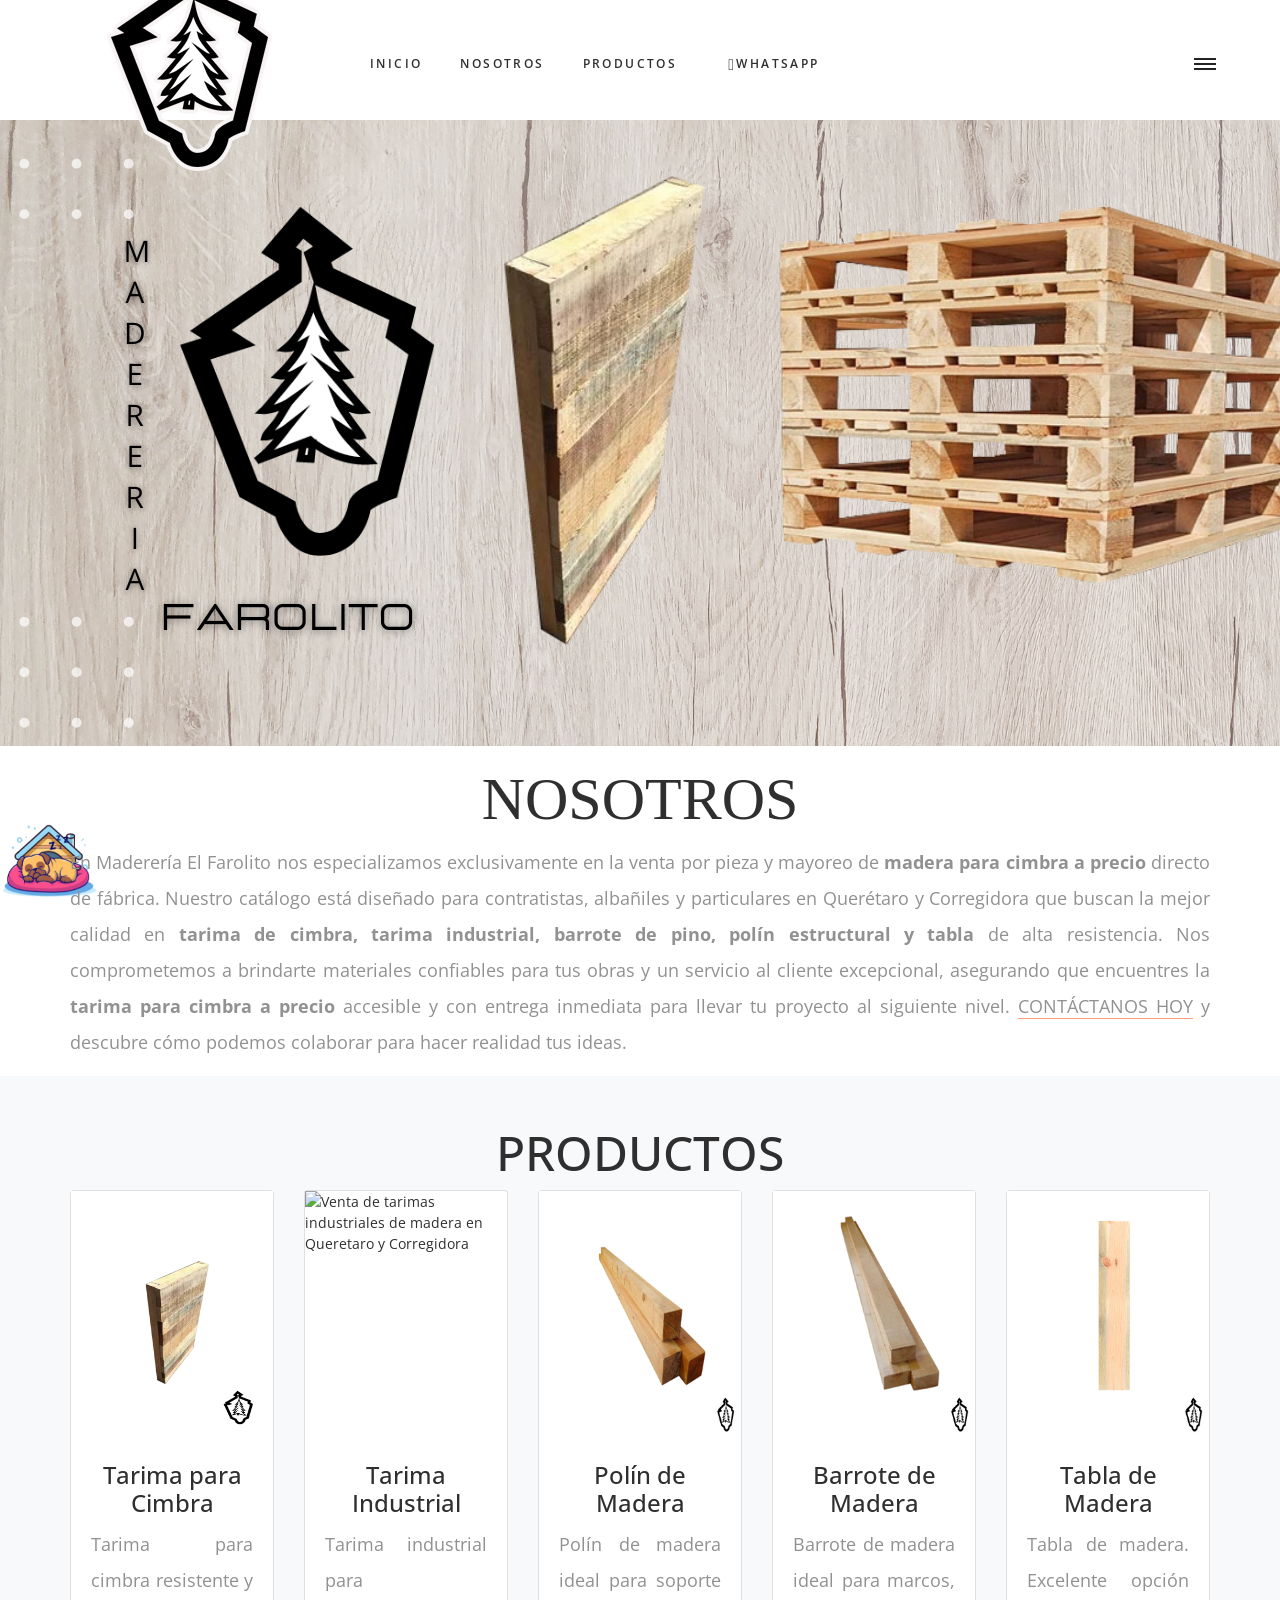
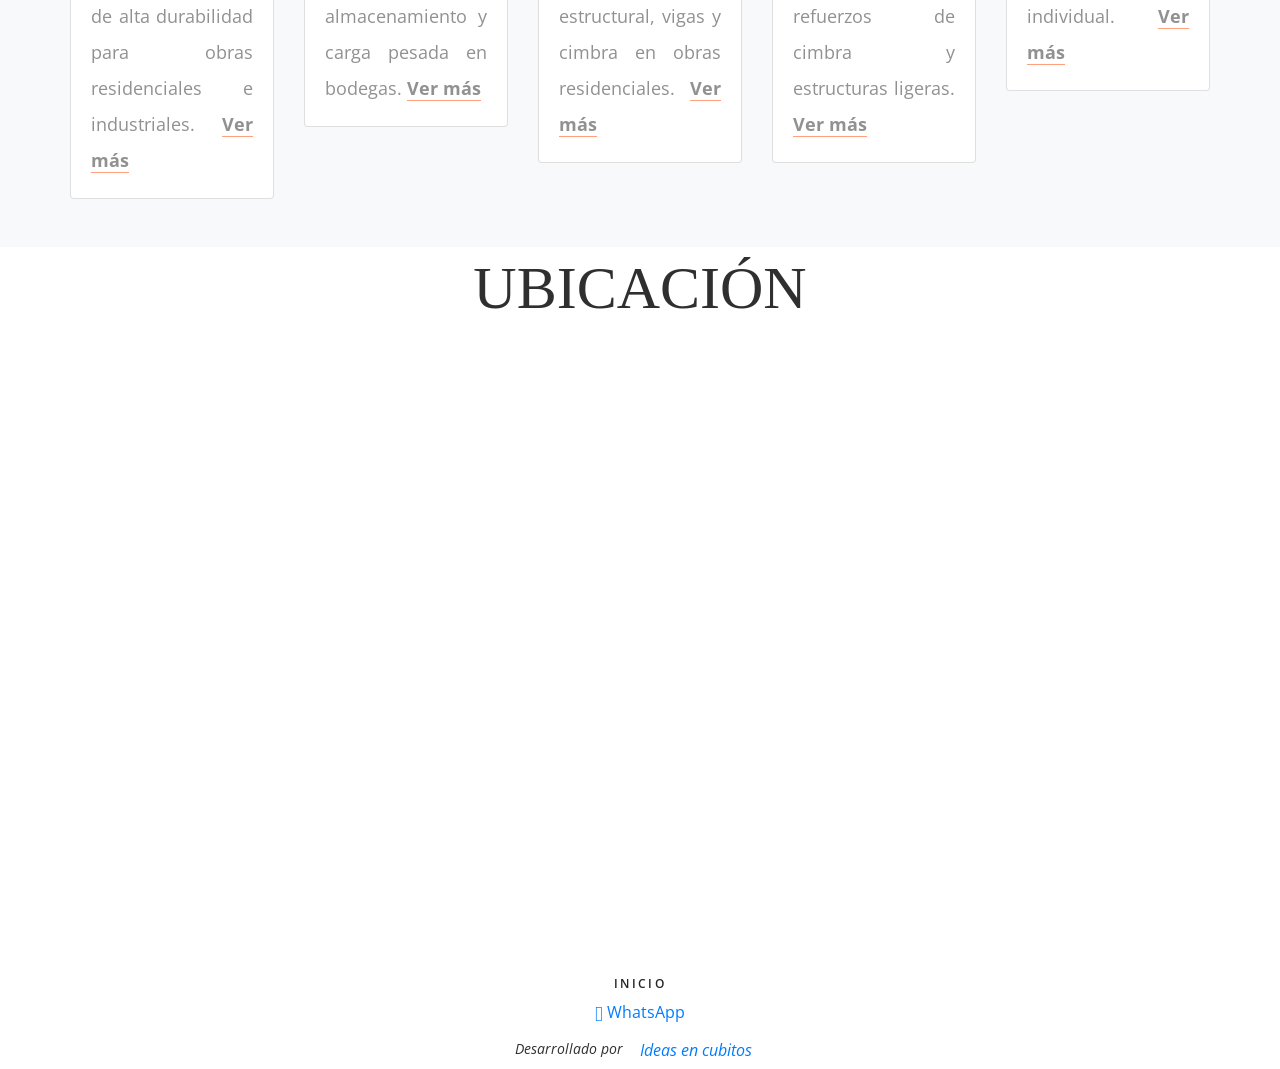
==== index.html @ 9ab39d6e "Update index.html" ====
<!DOCTYPE html>
<html lang="es">
<head>
<title>Precio de Tarima de Madera para Cimbra en Corregidora - Maderería El Farolito</title>
<meta charset="utf-8">
<meta http-equiv="X-UA-Compatible" content="IE=edge">
<meta name="description" content="Wish shop project">
<meta name="viewport" content="width=device-width, initial-scale=1">
<link rel="stylesheet" type="text/css" href="css/bootstrap.min.css">
<link href="css/font-awesome.min.css" rel="stylesheet" type="text/css">
<link rel="stylesheet" type="text/css" href="css/owl.carousel.css">
<link rel="stylesheet" type="text/css" href="css/owl.theme.default.css">
<link rel="stylesheet" type="text/css" href="css/animate.css">
<link href="plugins/colorbox/colorbox.css" rel="stylesheet" type="text/css">
<link rel="stylesheet" type="text/css" href="css/main_styles.css">
<link rel="stylesheet" type="text/css" href="css/responsive.css">

<link rel="icon" type="image/png" href="imagenes/logo-250x250.png">

    <!-- Meta Descripción: El gancho comercial que aparecerá en los resultados de Google -->
    <meta name="description" content="Encuentra madera para cimbra al mejor precio en Querétaro y Corregidora. Venta por pieza de tarima de cimbra, tarima industrial, polín, barrote y tabla de pino con entrega inmediata. ¡Contáctanos!">
    
    <!-- Meta Keywords: Aunque los buscadores modernos no las leen tanto, sirven para dejar constancia de tus 3 palabras de oro y variaciones -->
    <meta name="keywords" content="madera para cimbra precio, precio de tarima de madera para cimbra, tarima para cimbra precio, venta de madera por pieza corregidora, polin de madera precio, barrote de pino, tabla para cimbra, madereria en corregidora">
    
    <!-- Meta Robots: Le da permiso total a Google e IA para indexar tu web estática en GitHub -->
    <meta name="robots" content="index, follow">


<style type="text/css">
  .card-bodyy{
    flex: 1 1 auto;
    padding: 2.25rem;
  }
        .avion {
            position: fixed;
            left: 0; /* Inicia en el lado izquierdo */
            bottom: 0; /* Inicia desde la parte inferior */
            animation-duration: 24s; /* Duración de la animación */
            animation-name: vuela;
            animation-iteration-count: infinite; /* Se repite infinitamente */
            width: 100px;
        }

        /* El segundo avión tiene un retraso */
        .avion2 {
            position: fixed;
            left: 0;
            bottom: 0;
            animation-duration: 24s;
            animation-name: vuela;
            animation-iteration-count: infinite;
            animation-delay: 12s; /* Retraso de 12 segundos */
            width: 100px;
        }

        @keyframes vuela {
            from {
                left: 0; /* Empieza desde la izquierda */
                bottom: 0; /* Empieza desde abajo */
            }
            to {
                left: 100%; /* Se mueve hacia la derecha */
                bottom: 100%; /* Se mueve hacia arriba */
            }
        }
</style>
    
</head>
<body>

  

<div class="super_container">
  
  <!-- Header -->

  <!-- Header -->

	<header class="header">
		<div class="header_inner d-flex flex-row align-items-center justify-content-start">
			<div class="logo"><a href="/"><img src="imagenes/logo-250x250.png"></a></div>
			<nav class="main_nav">
				<ul>
					<li><a href="index.php">Inicio</a></li>
					<li><a href="#nosotros">Nosotros</a></li>
					<li><a href="#servicios">Productos</a></li>
					<!--<li><a class="btn rd-5 btn-white" href="https://wa.me/524424916325" target="_blank"><span class="fa fa-whatsapp fa-lg"></span>44 24 916 325</a></li>-->
					<li><a class="btn rd-5 btn-white" href="https://wa.me/524424916325?text=Hola%2C%20me%20interesa%20m%C3%A1s%20informaci%C3%B3n%20sobre%20sus%20productos%20de%20madera." target="_blank"><span class="fa fa-whatsapp fa-lg"></span>WhatsApp</a></li>
					<div class="nav-btn">
								
							</div>
				</ul>
			</nav>
			

			<div class="burger_container d-flex flex-column align-items-center justify-content-around menu_mm"><div></div><div></div><div></div></div>
		</div>
	</header>

	<!-- Menu mobil-->

	<div class="menu d-flex flex-column align-items-end justify-content-start text-right menu_mm trans_400">
		<div class="menu_close_container"><div class="menu_close"><div></div><div></div></div></div>
		<div class="logo menu_mm"><img src="imagenes/logo-250x250.png"><a href="#"></a></div>
		
		<nav class="menu_nav">
			<ul class="menu_mm">
				<li class="menu_mm"><a href="index.php">Inicio</a></li>
				<li><a href="#nosotros">Nosotros</a></li>
					<li><a href="#servicios">Productos</a></li>
				<!--<li><a class="btn rd-5 btn-white" href="https://wa.me/524424916325" target="_blank"><span class="fa fa-whatsapp fa-lg"></span>44 24 916 325</a></li>-->
					<li><a class="btn rd-5 btn-white" href="https://wa.me/524424916325?text=Hola%2C%20me%20interesa%20m%C3%A1s%20informaci%C3%B3n%20sobre%20sus%20productos%20de%20madera." target="_blank"><span class="fa fa-whatsapp fa-lg"></span>WhatsApp</a></li>
				</ul>
				
			</ul>
		</nav>
	</div>
  <br>
<br>
<br>

<br>
<!-- Home -->
  <div class="home">
    
    <!-- Home Slider -->
        <div  class="row user-profile mt-1 ml-0 mr-0">
            <img class="responsive-img"  alt="Triplay, barrotes y tablas de madera" src="imagenes/banner1.png"  >
        </div>
    
  </div>

    <div class="avion">
        <img src="imagenes/casa-dibujo.png" style="width:100px;">
    </div>
    <div class="avion2">
        <img src="imagenes/cama-dibujo.png" style="width:100px;">
    </div>

<!---Nosotros--->
<section id="nosotros">
  <div class="container">

            <div class="row">

        <div class="col">

        <div class="section_title_container text-center">

            <!-- Título optimizado con la palabra clave Rey de nuestro análisis -->
            <div class="section_title">Nosotros</div>
           
            <!-- Párrafo enfocado únicamente en tus productos clave e intenciones de compra del análisis -->
            <p align="justify">
                En Maderería El Farolito nos especializamos exclusivamente en la venta por pieza y mayoreo de <strong>madera para cimbra a precio</strong> directo de fábrica. Nuestro catálogo está diseñado para contratistas, albañiles y particulares en Querétaro y Corregidora que buscan la mejor calidad en <strong>tarima de cimbra, tarima industrial, barrote de pino, polín estructural y tabla</strong> de alta resistencia. Nos comprometemos a brindarte materiales confiables para tus obras y un servicio al cliente excepcional, asegurando que encuentres la <strong>tarima para cimbra a precio</strong> accesible y con entrega inmediata para llevar tu proyecto al siguiente nivel. 
                <a href="https://wa.me/524424916325?text=Hola%2C%20me%20interesa%20m%C3%A1s%20informaci%C3%B3n%20sobre%20sus%20productos%20de%20madera." target="_blank">CONTÁCTANOS HOY</a> y descubre cómo podemos colaborar para hacer realidad tus ideas.
            </p>

        </div>



        </div>

      </div>

  </div>
</section>
<!---Fin Nosotros--->

<!---Servicios--->
<section id="servicios">
 <div class="album py-5 bg-light">
    <div class="container">
          <h1 style="text-align:center;">PRODUCTOS</h1>
      <div class="row row-cols-1 row-cols-sm-2 row-cols-md-3 g-3">

        <div class="col">
        <div class="card shadow-sm">
          <!-- Optimizamos el alt con el producto clave y su ubicación -->
          <img src="imagenes/cimbra.png" alt="Tarima de madera para cimbra en Queretaro y Corregidora" style="width: 100%; height: 250px;">         
          <div class="card-body">
            <!-- Inyectamos la palabra clave de oportunidad en el título de la tarjeta -->
            <h3 style="text-align:center;">Tarima para Cimbra</h3>
            
            <!-- Agregamos un texto descriptivo corto que venda el beneficio individual -->
            <p class="card-text" align="justify">
              Tarima para cimbra resistente y de alta durabilidad para obras residenciales e industriales. 
              <b><a href="https://bordadosyconfecciones.com.mx/pamba/detalle-producto.php?id_producto=21">Ver más</a></b>
            </p>
          </div>
        </div>
      </div>


      <div class="col">
        <div class="card shadow-sm">
          <!-- Ajustamos el alt para que coincida con el producto específico e incluya Corregidora -->
          <img src="imagenes/industrial.png" alt="Venta de tarimas industriales de madera en Queretaro y Corregidora" style="width: 100%; height: 250px;"> 
          <div class="card-body">
            <!-- Título optimizado enfocado en la intención de búsqueda comercial -->
            <h3 style="text-align:center;">Tarima Industrial</h3>
            
            <!-- Texto descriptivo corto que destaca el beneficio individual y uso pesado -->
            <p class="card-text" align="justify">
              Tarima industrial para almacenamiento y carga pesada en bodegas. 
              <b><a href="https://bordadosyconfecciones.com.mx/pamba/detalle-producto.php?id_producto=25">Ver más</a></b>
            </p>
          </div>
        </div>
      </div>



    <div class="col">
      <div class="card shadow-sm">
        <!-- Optimizamos el alt con el producto y su uso en la zona local -->
        <img src="imagenes/polin.png" alt="Polin de madera para construccion en Queretaro y Corregidora" style="width: 100%; height: 250px;"> 
        <div class="card-body">
          <!-- Inyectamos la palabra clave con alta intencion de compra por pieza -->
          <h3 style="text-align:center;">Polín de Madera</h3>
          
          <!-- Agregamos texto descriptivo enfocado en venta individual y resistencia -->
          <p class="card-text" align="justify">
            Polín de madera ideal para soporte estructural, vigas y cimbra en obras residenciales.  
            <b><a href="http://ideasencubitos1.infinityfreeapp.com/pamba/detalle-producto.php?id_producto=5">Ver más</a></b>
          </p>
        </div>
      </div>
    </div>



    <div class="col">
      <div class="card shadow-sm">
        <!-- Mejoramos el alt incluyendo el tipo de madera, el uso y la ubicación clave -->
        <img src="imagenes/barrote.png" alt="Barrote de madera de pino para estructuras en Queretaro y Corregidora" style="width: 100%; height: 250px;"> 
        <div class="card-body">
          <!-- Cambiamos el título genérico por un término de búsqueda con alta intención de compra -->
          <h3 style="text-align:center;">Barrote de Madera</h3>
          
          <!-- Agregamos texto descriptivo con las medidas reales de tu catálogo para dar confianza -->
          <p class="card-text" align="justify">
            Barrote de madera ideal para marcos, refuerzos de cimbra y estructuras ligeras. 
            <b><a href="https://bordadosyconfecciones.com.mx/pamba/detalle-producto.php?id_producto=46">Ver más</a></b>
          </p>
        </div>
      </div>
    </div>



    <div class="col">
      <div class="card shadow-sm">
        <!-- Optimizamos el alt especificando el uso clave en construccion y carpinteria local -->
        <img src="imagenes/tabla.png" alt="Tabla de madera para cimbra y carpinteria en Queretaro y Corregidora" style="width: 100%; height: 250px;"> 
        <div class="card-body">
          <!-- Cambiamos el titulo simple por un encabezado descriptivo comercial -->
          <h3 style="text-align:center;">Tabla de Madera</h3>
          
          <!-- Agregamos texto descriptivo con las medidas reales y usos del catalogo de Pamba -->
          <p class="card-text" align="justify">
            Tabla de madera. Excelente opción individual.
            <b><a href="https://bordadosyconfecciones.com.mx/pamba/detalle-producto.php?id_producto=44">Ver más</a></b>
          </p>
        </div>
      </div>
    </div>



      </div>
    </div>
 </div> 


 <!--<div class="album py-5 bg-light">
    <div class="container">
         
      <div class="row row-cols-1 row-cols-sm-2 row-cols-md-6 g-6">

        <div class="col">
          <div class="card shadow-sm">
            <img src="imagenes/casita.png" alt="Casas para mascotas" style="width: 100%;height: 250px;">         
            <div class="card-bodyy">
              <h3 style="text-align:center;">Casas para mascotas</h3>
              <p class="card-text" align="justify">Casas para mascotas de diferentes dimensiones.</p>
             
            </div>
          </div>
        </div>

        <div class="col">
          <div class="card shadow-sm">
           <img src="imagenes/cama.jpg" alt="Camas para mascotas" style="width: 100%;height: 250px;"> 
            <div class="card-bodyy">
              <h3 style="text-align:center;">Camas para mascotas</h3>
              <p class="card-text" align="justify">Camas para mascotas de diferentes dimensiones.</p>
            
            </div>
          </div>
        </div>


      </div>
    </div>
 </div>-->
 </section>  
<!---Fin Servicios--->


  <!-- Promo -->



<section id="ubicacion">
  <center>
  <div class="row">
        <div class="col">
          <div class="section_title_container text-center">
            
            <div class="section_title">Ubicación</div>
          </div>
        </div>
      </div>
<iframe src="https://www.google.com/maps/embed?pb=!1m18!1m12!1m3!1d997.4545800857873!2d0!3d0!2m3!1f0!2f0!3f0!3m2!1i1024!2i768!4f13.1!3m3!1m2!1s0x85d34f70b7e67b27%3A0x5b816fd96f6b7e8f!2sMadereria%20el%20farolito!5e0!3m2!1ses-419!2smx!4v1644609077097!5m2!1ses-419!2smx" width="1399" height="400"  style="border:0;" allowfullscreen="" loading="lazy"></iframe>

<br>

<iframe src="https://www.facebook.com/plugins/page.php?href=https%3A%2F%2Fweb.facebook.com%2Fprofile.php%3Fid%3D100078256125047&tabs=timeline&width=340&height=500&small_header=false&adapt_container_width=true&hide_cover=false&show_facepile=true&appId" width="340" height="135" style="border:none;overflow:hidden" scrolling="no" frameborder="0" allowfullscreen="true" allow="autoplay; clipboard-write; encrypted-media; picture-in-picture; web-share"></iframe>

  </center>


  
</section>

   <!-- Newsletter -->



	<!-- Footer -->

	<footer class="footer">
		<div class="container">
			<div class="row">
				<div class="col text-center">
					

					<nav class="footer_nav">
						<ul>		
							<li><a href="/autolavado">Inicio</a></li>
							
							
						</ul>
						<a class="btn rd-5 btn-white" href="https://wa.me/524424916325?text=Hola%2C%20me%20interesa%20m%C3%A1s%20informaci%C3%B3n%20sobre%20sus%20productos%20de%20madera." target="_blank"><span class="fa fa-whatsapp fa-lg"></span> WhatsApp</a>
					</nav>

					
					
					<div class=""><!-- Link back to Colorlib can't be removed. Template is licensed under CC BY 3.0. -->
                       <i>Desarrollado por <a class="btn rd-5 btn-white" href="/" target="_blank">Ideas en cubitos</a></i>
							<!-- Link back to Colorlib can't be removed. Template is licensed under CC BY 3.0. --></div>
				</div>
			</div>
		</div>
	</footer>


</div>

<!---Messenger--->
<!-- Messenger Plugin de chat Code -->
    <div id="fb-root"></div>

    <!-- Your Plugin de chat code -->
    <div id="fb-customer-chat" class="fb-customerchat">
    </div>

    <script>
      var chatbox = document.getElementById('fb-customer-chat');
      chatbox.setAttribute("page_id", "100337995922591");
      chatbox.setAttribute("attribution", "biz_inbox");
    </script>

    <!-- Your SDK code -->
    <script>
      window.fbAsyncInit = function() {
        FB.init({
          xfbml            : true,
          version          : 'v13.0'
        });
      };

      (function(d, s, id) {
        var js, fjs = d.getElementsByTagName(s)[0];
        if (d.getElementById(id)) return;
        js = d.createElement(s); js.id = id;
        js.src = 'https://connect.facebook.net/es_LA/sdk/xfbml.customerchat.js';
        fjs.parentNode.insertBefore(js, fjs);
      }(document, 'script', 'facebook-jssdk'));
    </script>
<!---Fin Messenger--->


  
<script src="../js/jquery-3.2.1.min.js"></script>
<script src="../styles/bootstrap4/popper.js"></script>
<script src="../styles/bootstrap4/bootstrap.min.js"></script>
<script src="../plugins/OwlCarousel2-2.2.1/owl.carousel.js"></script>
<script src="../plugins/easing/easing.js"></script>
<script src="../plugins/parallax-js-master/parallax.min.js"></script>
<script src="../plugins/colorbox/jquery.colorbox-min.js"></script>
<script src="../js/custom.js"></script>
<script src="js/slider.js"></script>

   
</body>
</html>
---- css/main_styles.css ----
@charset "utf-8";
/* CSS Document */

/******************************

[Table of Contents]

1. Fonts
2. Body and some general stuff
3. Header
	3.1 Header - Logo
	3.2 Header - Main Navigation
	3.3 Header - Search
	3.4 Header - Shopping
	3.5 Header - Burger
4. Home
	4.1 Home Slider
5. Menu
6. Promo
7. New Arrivals
8. Extra
9. Gallery
10. Testimonials
11. Newsletter
12. Footer


******************************/

/***********
1. Fonts
***********/

@import url('https://fonts.googleapis.com/css?family=Open+Sans:300,400,600,700,800');
@font-face
{
	font-family: 'Lucida';
	src: url('../fonts/lucida_bright_regular.ttf')  format('truetype');
}
@font-face
{
	font-family: 'Lucida';
	src: url('../fonts/lucida_bright_demi.ttf')  format('truetype');
	font-weight: 700;
}
@font-face
{
	font-family: 'Beyond';
	src: url('../fonts/beyond_the_mountains.otf')  format('opentype'),
		 url('../fonts/beyond_the_mountains.ttf')  format('truetype');
}

/*********************************
2. Body and some general stuff
*********************************/

*
{
	margin: 0;
	padding: 0;
	-webkit-font-smoothing: antialiased;
	-webkit-text-shadow: rgba(0,0,0,.01) 0 0 1px;
	text-shadow: rgba(0,0,0,.01) 0 0 1px;
}
body
{
	font-family: 'Open Sans', sans-serif;
	font-size: 14px;
	font-weight: 400;
	background: #FFFFFF;
	color: #2f2f2f;
}
div
{
	display: block;
	position: relative;
	-webkit-box-sizing: border-box;
    -moz-box-sizing: border-box;
    box-sizing: border-box;
}
ul
{
	list-style: none;
	margin-bottom: 0px;
}
p
{
	font-family: 'Open Sans', sans-serif;
	font-size: 18px;
	line-height: 2;
	font-weight: 400;
	color: #929191;
	-webkit-font-smoothing: antialiased;
	-webkit-text-shadow: rgba(0,0,0,.01) 0 0 1px;
	text-shadow: rgba(0,0,0,.01) 0 0 1px;
}
p a
{
	display: inline;
	position: relative;
	color: inherit;
	border-bottom: solid 1px #ffa07f;
	-webkit-transition: all 200ms ease;
	-moz-transition: all 200ms ease;
	-ms-transition: all 200ms ease;
	-o-transition: all 200ms ease;
	transition: all 200ms ease;
}
a, a:hover, a:visited, a:active, a:link
{
	text-decoration: none;
	-webkit-font-smoothing: antialiased;
	-webkit-text-shadow: rgba(0,0,0,.01) 0 0 1px;
	text-shadow: rgba(0,0,0,.01) 0 0 1px;
}
p a:active
{
	position: relative;
	color: #FF6347;
}
p a:hover
{
	color: #FFFFFF;
	background: #ffa07f;
}
p a:hover::after
{
	opacity: 0.2;
}
::selection
{
	
}
p::selection
{
	
}
h1{font-size: 48px;}
h2{font-size: 36px;}
h3{font-size: 24px;}
h4{font-size: 18px;}
h5{font-size: 14px;}
h1, h2, h3, h4, h5, h6
{
	font-family: 'Open Sans', sans-serif;
	-webkit-font-smoothing: antialiased;
	-webkit-text-shadow: rgba(0,0,0,.01) 0 0 1px;
	text-shadow: rgba(0,0,0,.01) 0 0 1px;
}
h1::selection, 
h2::selection, 
h3::selection, 
h4::selection, 
h5::selection, 
h6::selection
{
	
}
.form-control
{
	color: #db5246;
}
section
{
	display: block;
	position: relative;
	box-sizing: border-box;
}
.clear
{
	clear: both;
}
.clearfix::before, .clearfix::after
{
	content: "";
	display: table;
}
.clearfix::after
{
	clear: both;
}
.clearfix
{
	zoom: 1;
}
.float_left
{
	float: left;
}
.float_right
{
	float: right;
}
.trans_200
{
	-webkit-transition: all 200ms ease;
	-moz-transition: all 200ms ease;
	-ms-transition: all 200ms ease;
	-o-transition: all 200ms ease;
	transition: all 200ms ease;
}
.trans_300
{
	-webkit-transition: all 300ms ease;
	-moz-transition: all 300ms ease;
	-ms-transition: all 300ms ease;
	-o-transition: all 300ms ease;
	transition: all 300ms ease;
}
.trans_400
{
	-webkit-transition: all 400ms ease;
	-moz-transition: all 400ms ease;
	-ms-transition: all 400ms ease;
	-o-transition: all 400ms ease;
	transition: all 400ms ease;
}
.trans_500
{
	-webkit-transition: all 500ms ease;
	-moz-transition: all 500ms ease;
	-ms-transition: all 500ms ease;
	-o-transition: all 500ms ease;
	transition: all 500ms ease;
}
.fill_height
{
	height: 100%;
}
.super_container
{
	width: 100%;
	overflow: hidden;
}
.prlx_parent
{
	overflow: hidden;
}
.prlx
{
	height: 130% !important;
}
.nopadding
{
	padding: 0px !important;
}
.section_title_container
{

}
.section_subtitle
{
	font-size: 14px;
	font-weight: 600;
	color: #937c6f;
	text-transform: uppercase;
	letter-spacing: 0.2em;
}
.section_title
{
	font-family: 'Lucida', serif;
	font-size: 60px;
	text-transform: uppercase;
	color: #2f2f2f;
	margin-top: -4px;
}
.button
{
	width: 142px;
	height: 46px;
	background: #937c6f;
	text-align: center;
	-webkit-transition: all 200ms ease;
	-moz-transition: all 200ms ease;
	-ms-transition: all 200ms ease;
	-o-transition: all 200ms ease;
	transition: all 200ms ease;
}
.button a
{
	display: block;
	font-size: 12px;
	text-transform: uppercase;
	color: #FFFFFF;
	letter-spacing: 0.2em;
	line-height: 46px;
	-webkit-transition: all 200ms ease;
	-moz-transition: all 200ms ease;
	-ms-transition: all 200ms ease;
	-o-transition: all 200ms ease;
	transition: all 200ms ease;
}
.button:hover
{
	background: #e0e3e4;
}
.button:hover a
{
	color: #232323;
}

/*********************************
3. Header
*********************************/

.header
{
	position: fixed;
	top: 0;
	left: 0;
	width: 100%;
	height: 120px;
	background: #FFFFFF;
	z-index: 100;
	padding-left: 60px;
	padding-right: 64px;
	-webkit-transition: all 200ms ease;
	-moz-transition: all 200ms ease;
	-ms-transition: all 200ms ease;
	-o-transition: all 200ms ease;
	transition: all 200ms ease;
}
.header.scrolled
{
	height: 80px;
}
.header_inner
{
	width: 100%;
	height: 100%;
}

/*********************************
3.1 Header - Logo
*********************************/

.logo a
{
	font-family: 'Lucida', serif;
	font-size: 30px;
	color: #2f2f2f;
}

/*********************************
3.2 Header - Main Navigation
*********************************/

.main_nav
{
	padding-left: 252px;
	-webkit-transform: translateY(4px);
	-moz-transform: translateY(4px);
	-ms-transform: translateY(4px);
	-o-transform: translateY(4px);
	transform: translateY(4px);
}
.main_nav ul li
{
	display: inline-block;
	margin-right: 50px;
}
.main_nav ul li:last-child
{
	margin-right: 0;
}
.main_nav ul li a
{
	font-size: 12px;
	text-transform: uppercase;
	color: #2f2f2f;
	font-weight: 600;
	letter-spacing: 0.2em;
	-webkit-transition: all 200ms ease;
	-moz-transition: all 200ms ease;
	-ms-transition: all 200ms ease;
	-o-transition: all 200ms ease;
	transition: all 200ms ease;
}
.main_nav ul li a:hover
{
	color: #937c6f;
}

/*********************************
3.3 Header - Search
*********************************/

.search
{
	display: inline-block;
	width: 400px;
	-webkit-transform: translateY(2px);
	-moz-transform: translateY(2px);
	-ms-transform: translateY(2px);
	-o-transform: translateY(2px);
	transform: translateY(2px);
}
.search_input
{
	width: 100%;
	height: 43px;
	background: #f9f5f5;
	border: none;
	outline: none;
	padding-left: 20px;
}
.search_button
{
	position: absolute;
	top: 45%;
	-webkit-transform: translateY(-50%);
	-moz-transform: translateY(-50%);
	-ms-transform: translateY(-50%);
	-o-transform: translateY(-50%);
	transform: translateY(-50%);
	right: 10px;
	width: 19px;
	height: 19px;
	background: transparent;
	border: none;
	outline: none;
}
.search_button:focus
{
	outline: none !important;
}
.search_button img
{
	max-width: 100%;
}

/*********************************
3.4 Header - Shopping
*********************************/

.shopping
{
	display: inline-block;
	margin-left: 111px;
	padding-right: 161px;
	-webkit-transform: translateY(-2px);
	-moz-transform: translateY(-2px);
	-ms-transform: translateY(-2px);
	-o-transform: translateY(-2px);
	transform: translateY(-2px);
}
.shopping a
{
	display: inline-block;
	margin-right: 10px;
}
.shopping a:last-child
{
	margin-right: 0;
}
.cart_num_container,
.star_num_container
{
	position: absolute;
	top: 13px;
	left: -5px;
	width: 15px;
	height: 15px;
	background: #937c6f;
	border-radius: 50%;
}
.cart_num_inner,
.star_num_inner
{
	width: 100%;
	height: 100%;
}
.cart_num,
.star_num
{
	position: absolute;
	top: 50%;
	left: 50%;
	-webkit-transform: translate(-50%, -50%);
	-moz-transform: translate(-50%, -50%);
	-ms-transform: translate(-50%, -50%);
	-o-transform: translate(-50%, -50%);
	transform: translate(-50%, -50%);
	font-size: 9px;
	font-weight: 600;
	color: #FFFFFF;
}
.star img
{
	width: 20px;
	height: 20px;
}
.avatar img
{
	width: 20px;
	height: 20px;
}

/*********************************
3.5 Header - Burger
*********************************/

.burger_container
{
	position: absolute;
	top: calc(50% + 4px);
	-webkit-transform: translateY(-50%);
	-moz-transform: translateY(-50%);
	-ms-transform: translateY(-50%);
	-o-transform: translateY(-50%);
	transform: translateY(-50%);
	right: 0;
	width: 22px;
	height: 16px;
	cursor: pointer;
}
.burger_container div
{
	width: 100%;
	height: 2px;
	background: #232323;
	-webkit-transition: all 200ms ease;
	-moz-transition: all 200ms ease;
	-ms-transition: all 200ms ease;
	-o-transition: all 200ms ease;
	transition: all 200ms ease;
	pointer-events: none;
}
.burger_container:hover div
{
	background: #937c6f;
}

/*********************************
4. Home
*********************************/

.home
{
	width: 100%;
	height: 670px;
	background: #FFFFFF;
}

/*********************************
4.1 Home Slider
*********************************/

.home_slider_container
{
	width: 100%;
	height: 100%;
}
.home_slider_background
{
	position: absolute;
	top: 0;
	left: 0;
	width: 100%;
	height: 100%;
	background-repeat: no-repeat;
	background-size: cover;
	background-position: center center;
}
.home_slider_content
{
	position: absolute;
	top: 56.3%;
	left: 50%;
	-webkit-transform: translateX(-50%);
	-moz-transform: translateX(-50%);
	-ms-transform: translateX(-50%);
	-o-transform: translateX(-50%);
	transform: translateX(-50%);
	z-index: 10;
}
.home_slider_content_inner
{
	background: #937c6f;
}
.home_slider_title
{
	font-family: 'Lucida', serif;
	font-size: 72px;
	color: #FFFFFF;
	height: 99px;
	line-height: 99px;
	padding-left: 31px;
	padding-right: 19px;
	white-space: nowrap;
}
.home_slider_subtitle
{
	position: absolute;
	left: 50%;
	-webkit-transform: translateX(-50%);
	-moz-transform: translateX(-50%);
	-ms-transform: translateX(-50%);
	-o-transform: translateX(-50%);
	transform: translateX(-50%);
	top: -37px;
	height: 37px;
	background: #2f2f2f;
	color: #FFFFFF;
	padding-left: 34px;
	padding-right: 34px;
	line-height: 37px;
	font-family: 'Lucida', serif;
	font-size: 18px;
	white-space: nowrap;
}
.home_slider_next
{
	position: absolute;
	top: 54%;
	right: 60px;
	width: 45px;
	height: 45px;
	background: #937c6f;
	z-index: 10;
	border-radius: 50%;
	cursor: pointer;
	-webkit-transition: all 200ms ease;
	-moz-transition: all 200ms ease;
	-ms-transition: all 200ms ease;
	-o-transition: all 200ms ease;
	transition: all 200ms ease;
}
.home_slider_next:hover
{
	background: #2f2f2f;
}
.home_slider_dots_container
{
	position: absolute;
	bottom: 0;
	left: 0;
	width: 100%;
	z-index: 10;
}
.home_slider_dots
{
	display: inline-block;
	position: absolute;
	top: -54px;
	left: 0;
}
.home_slider_dots ul
{
	display: inline-block;
}
.home_slider_dots ul li
{
	display: inline-block;
	position: relative;
	font-family: 'Lucida', serif;
	font-size: 18px;
	color: #FFFFFF;
	margin-right: 7px;
	cursor: pointer;
}
.home_slider_dots ul li:last-child
{
	margin-right: 0;
}
.home_slider_custom_dot div
{
	display: inline-block;
	width: 0px;
	height: 1px;
	background: #FFFFFF;
	-webkit-transition: all 200ms ease;
	-moz-transition: all 200ms ease;
	-ms-transition: all 200ms ease;
	-o-transition: all 200ms ease;
	transition: all 200ms ease;
	margin-left: 4px;
	margin-right: -4px;
}
.home_slider_custom_dot.active div
{
	width: 100px;
}
.home_slider .owl-dots
{
	display: none !important;
}

/*********************************
5. Menu
*********************************/

.menu
{
	position: fixed;
	top: 0;
	right: -400px;
	width: 400px;
	height: 100vh;
	background: #FFFFFF;
	z-index: 101;
	padding-right: 60px;
	padding-top: 87px;
	padding-left: 50px;
}
.menu.active
{
	right: 0;
}
.menu_close_container
{
	position: absolute;
	top: 30px;
	right: 60px;
	width: 18px;
	height: 18px;
	transform-origin: center center;
	-webkit-transform: rotate(45deg);
	-moz-transform: rotate(45deg);
	-ms-transform: rotate(45deg);
	-o-transform: rotate(45deg);
	transform: rotate(45deg);
	cursor: pointer;
}
.menu_close
{
	width: 100%;
	height: 100%;
	transform-style: preserve-3D;
}
.menu_close div
{
	width: 100%;
	height: 2px;
	background: #232323;
	top: 8px;
	-webkit-transition: all 200ms ease;
	-moz-transition: all 200ms ease;
	-ms-transition: all 200ms ease;
	-o-transition: all 200ms ease;
	transition: all 200ms ease;
}
.menu_close div:last-of-type
{
	-webkit-transform: rotate(90deg) translateX(-2px);
	-moz-transform: rotate(90deg) translateX(-2px);
	-ms-transform: rotate(90deg) translateX(-2px);
	-o-transform: rotate(90deg) translateX(-2px);
	transform: rotate(90deg) translateX(-2px);
	transform-origin: center;
}
.menu_close:hover div
{
	background: #937c6f;
}
.menu .logo
{
	margin-bottom: 60px;
}
.menu_nav ul li
{
	margin-bottom: 11px;
}
.menu_nav ul li a
{
	font-size: 12px;
	text-transform: uppercase;
	color: #2f2f2f;
	font-weight: 600;
	letter-spacing: 0.2em;
	-webkit-transition: all 200ms ease;
	-moz-transition: all 200ms ease;
	-ms-transition: all 200ms ease;
	-o-transition: all 200ms ease;
	transition: all 200ms ease;
}
.menu_nav ul li a:hover
{
	color: #937c6f;
}
.menu .search
{
	width: 100%;
	margin-bottom: 67px;
}

/*********************************
6. Promo
*********************************/

.promo
{
	padding-top: 88px;
}
.promo_container
{
	margin-top: 75px;
}
.promo_item
{
	width: 100%;
}
.promo_image
{
	width: 100%;
}
.promo_image img
{
	max-width: 100%;
}
.promo_link
{
	width: 100%;
	height: 60px;
	background: #2f2f2f;
	text-align: center;
	-webkit-transition: all 200ms ease;
	-moz-transition: all 200ms ease;
	-ms-transition: all 200ms ease;
	-o-transition: all 200ms ease;
	transition: all 200ms ease;
}
.promo_link a
{
	display: block;
	font-family: 'Lucida', serif;
	font-size: 18px;
	color: #FFFFFF;
	line-height: 60px;
	-webkit-transition: all 200ms ease;
	-moz-transition: all 200ms ease;
	-ms-transition: all 200ms ease;
	-o-transition: all 200ms ease;
	transition: all 200ms ease;
}
.promo_link:hover
{
	background: #222222;
}
.promo_link:hover a
{
	color: #937c6f;
}
.promo_content
{
	position: absolute;
	top: 43.6%;
	z-index: 1;
}
.promo_content_1
{
	right: 0;
	text-align: right;
	padding-right: 14px;
}
.promo_content_2
{
	left: 0;
	width: 100%;
	text-align: center;
	background: rgba(35, 35, 35, 0.63);
	padding-bottom: 9px;
	padding-top: 2px;
}
.promo_content_3
{
	top: 30%;
	left: 15px;
	background: #232323;
	padding-left: 10px;
	text-align: right;
	padding-right: 22px;
	padding-top: 39px;
	padding-bottom: 41px;
}
.promo_title
{
	font-family: 'Lucida', serif;
	font-size: 30px;
	color: #FFFFFF;
}
.promo_subtitle
{
	font-size: 14px;
	color: #FFFFFF;
	font-weight: 600;
	text-transform: uppercase;
	margin-top: -3px;
}
.promo_content_3 .promo_subtitle
{
	text-transform: none;
	font-weight: 400;
	font-style: italic;
}

/*********************************
7. New Arrivals
*********************************/

.arrivals
{
	padding-top: 88px;
	padding-bottom: 95px;
}
.products_container
{
	margin-top: 98px;
}
.product
{

}
.product_image
{
	width: 100%;
}
.product_image img
{
	max-width: 100%;
}
.rating
{
	margin-top: 24px;
}
.rating i
{
	font-size: 10px;
	margin-right: 1px;
	color: #e0e3e4;
}
.rating i:last-child
{
	margin-right: 0px;
}
.rating_1 i:first-child{color: #f5c06f;}
.rating_2 i:first-child{color: #f5c06f;}
.rating_2 i:nth-child(2){color: #f5c06f;}
.rating_3 i:first-child{color: #f5c06f;}
.rating_3 i:nth-child(2){color: #f5c06f;}
.rating_3 i:nth-child(3){color: #f5c06f;}
.rating_4 i:first-child{color: #f5c06f;}
.rating_4 i:nth-child(2){color: #f5c06f;}
.rating_4 i:nth-child(3){color: #f5c06f;}
.rating_4 i:nth-child(4){color: #f5c06f;}
.rating_5 i:first-child{color: #f5c06f;}
.rating_5 i:nth-child(2){color: #f5c06f;}
.rating_5 i:nth-child(3){color: #f5c06f;}
.rating_5 i:nth-child(4){color: #f5c06f;}
.rating_5 i:nth-child(5){color: #f5c06f;}
.product_content
{
	margin-top: 7px;
}
.product_info
{
	float: left;
}
.product_name a
{
	font-size: 16px;
	font-weight: 600;
	color: #232323;
	-webkit-transition: all 200ms ease;
	-moz-transition: all 200ms ease;
	-ms-transition: all 200ms ease;
	-o-transition: all 200ms ease;
	transition: all 200ms ease;
}
.product_name a:hover
{
	color: #937c6f;
}
.product_price
{
	font-size: 24px;
	font-weight: 600;
	color: #8a8a8a;
	margin-top: 0px;
}
.product_options
{
	float: right;
	transform: translateY(11px);
}
.product_option
{
	width: 37px;
	height: 37px;
	cursor: pointer;
}
.product_buy
{
	display: inline-block;
	background: #de082e;
	vertical-align: middle;
	margin-right: 4px;
	-webkit-transition: all 200ms ease;
	-moz-transition: all 200ms ease;
	-ms-transition: all 200ms ease;
	-o-transition: all 200ms ease;
	transition: all 200ms ease;
}
.product_buy img
{
	position: absolute;
	top: 50%;
	left: 50%;
	-webkit-transform: translate(-50%, -50%);
	-moz-transform: translate(-50%, -50%);
	-ms-transform: translate(-50%, -50%);
	-o-transform: translate(-50%, -50%);
	transform: translate(-50%, -50%);
	width: 23px;
	height: 23px;
}
.product_buy:hover
{
	background: #2f2f2f;
}
.product_fav
{
	display: inline-block;
	vertical-align: middle;
	font-size: 14px;
	font-weight: 600;
	color: #232323;
	background: #e0e3e4;
	line-height: 37px;
	text-align: center;
	-webkit-transition: all 200ms ease;
	-moz-transition: all 200ms ease;
	-ms-transition: all 200ms ease;
	-o-transition: all 200ms ease;
	transition: all 200ms ease;
}
.product_fav:hover
{
	color: #FFFFFF;
	background: #232323;
}

/*********************************
8. Extra
*********************************/

.extra
{
	width: 100%;
	padding-left: 62px;
	padding-right: 62px;
}
.extra_promo
{
	width: calc((100% - 30px) / 2);
	height: 616px;
	float: left;
}
.extra_promo_image
{
	position: absolute;
	top: 0;
	left: 0;
	width: 100%;
	height: 100%;
	background-repeat: no-repeat;
	background-size: cover;
	background-position: center center;
}
.extra_promo_1
{
	margin-right: 30px;
	padding-top: 43px;
	padding-left: 45px;
	padding-bottom: 46px;
	padding-right: 45px;
}
.extra_1_content
{
	max-width: 425px;
	height: 100%;
	background: rgba(35, 35, 35, 0.95);
	border: solid 2px #937c6f;
	padding-left: 40px;
	padding-right: 40px;
}
.extra_1_price
{
	font-family: 'Beyond', sans-serif;
	font-size: 72px;
	color: #FFFFFF;
	line-height: 0.75;
}
.extra_1_price span
{
	font-size: 18px;
}
.extra_1_title
{
	font-family: 'Lucida', serif;
	font-size: 30px;
	color: #937c6f;
	margin-top: 39px;
}
.extra_1_text
{
	font-size: 12px;
	color: #aeaeae;
	margin-top: 26px;
	line-height: 2;
}
.extra_1_button
{
	margin-top: 39px;
}
.extra_promo_2
{
	border: solid 2px #937c6f;
	padding-top: 43px;
	padding-bottom: 46px;
}
.extra_2_content
{
	max-width: 408px;
	height: 100%;
	background: transparent;
	padding-top: 27px;
	padding-left: 37px;
	padding-right: 37px;
}
.extra_2_title
{
	transform: translateX(20px);
}
.extra_2_center
{
	font-family: 'Lucida', serif;
	font-size: 200px;
	color: #937c6f;
	line-height: 0.75;
	-webkit-transform: rotate(-12deg);
	-moz-transform: rotate(-12deg);
	-ms-transform: rotate(-12deg);
	-o-transform: rotate(-12deg);
	transform: rotate(-12deg);
}
.extra_2_top
{
	position: absolute;
	left: -50px;
	top: -32px;
	font-family: 'Beyond', sans-serif;
	font-size: 72px;
	line-height: 0.75;
	color: #232323;
}
.extra_2_bottom
{
	position: absolute;
	left: -43px;
	bottom: -28px;
	font-family: 'Beyond', sans-serif;
	font-size: 72px;
	line-height: 0.75;
	color: #232323;
}
.extra_2_text
{
	font-size: 12px;
	color: #aeaeae;
	margin-top: 83px;
	line-height: 2;
}
.extra_2_button
{
	margin-top: 36px;
}

/*********************************
9. Gallery
*********************************/

.gallery
{
	width: 100%;
	padding-top: 88px;
	padding-left: 44px;
	padding-right: 44px;
	padding-bottom: 42px;
	margin-top: 99px;
}
.gallery_item a
{
	display: block;
	outline: none;
}
.gallery_image
{
	position: absolute;
	top: 0;
	left: 0;
	width: 100%;
	height: 100%;
	background-repeat: no-repeat;
	background-size: cover;
	background-position: center center;
}
.gallery_title
{

}
.gallery_title ul li
{
	display: inline-block;
	margin-right: 34px;
}
.gallery_title ul li:last-child
{
	margin-right: 0;
}
.gallery_title ul li a
{
	font-family: 'Lucida', serif;
	font-size: 36px;
	font-weight: 700;
	color: #FFFFFF;
	-webkit-transition: all 200ms ease;
	-moz-transition: all 200ms ease;
	-ms-transition: all 200ms ease;
	-o-transition: all 200ms ease;
	transition: all 200ms ease;
}
.gallery_title ul li a:hover
{
	color: #937c6f;
}
.gallery_text
{
	font-size: 14px;
	color: #FFFFFF;
	margin-top: 5px;
}
.gallery_button
{
	margin: 0 auto;
	margin-top: 40px;
}
.gallery_slider_container
{
	margin-top: 55px;
}

/*********************************
10. Testimonials
*********************************/

.testimonials
{
	width: 100%;
	padding-top: 88px;
	padding-bottom: 93px;
}
.test_slider_container
{
	margin-top: 65px;
}
.test_text
{
	font-family: 'Lucida', serif;
	font-size: 24px;
	color: #8a8a8a;
	font-style: italic;
	line-height: 1.75;
}
.test_image
{
	width: 86px;
	height: 86px;
	border-radius: 50%;
	overflow: hidden;
	margin: 0 auto;
	margin-top: 26px;
}
.test_image img
{
	max-width: 100%;
}
.test_name
{
	font-family: 'Lucida', serif;
	font-size: 16px;
	font-weight: 700;
	color: #232323;
	margin-top: 14px;
}
.test_title
{
	font-size: 12px;
	text-transform: uppercase;
	letter-spacing: 0.2em;
	font-weight: 600;
	color: #937c6f;
	margin-top: 4px;
}

/*********************************
11. Newsletter
*********************************/

.newsletter
{
	width: 100%;
	padding-left: 62px;
	padding-right: 62px;
}
.newsletter_content
{
	width: 100%;
	padding-top: 88px;
	padding-bottom: 94px;
}
.newsletter_image
{
	position: absolute;
	top: 0;
	left: 0;
	width: 100%;
	height: 100%;
	background-repeat: no-repeat;
	background-size: cover;
	background-position: center center;
}
.newsletter .section_subtitle,
.newsletter .section_title
{
	color: #FFFFFF;
}
.newsletter_container
{
	margin-top: 75px;
}
.newsletter_input
{
	width: 100%;
	height: 46px;
	background: #FFFFFF;
	padding-left: 25px;
	border: none;
	outline: none;
}
.newsletter_input::-webkit-input-placeholder
{
	font-size: 12px !important;
	font-weight: 400 !important;
	font-style: italic;
	color: #b3b3b3 !important;
}
.newsletter_input:-moz-placeholder
{
	font-size: 12px !important;
	font-weight: 400 !important;
	font-style: italic;
	color: #b3b3b3 !important;
}
.newsletter_input::-moz-placeholder
{
	font-size: 12px !important;
	font-weight: 400 !important;
	font-style: italic;
	color: #b3b3b3 !important;
} 
.newsletter_input:-ms-input-placeholder
{ 
	font-size: 12px !important;
	font-weight: 400 !important;
	font-style: italic;
	color: #b3b3b3 !important;
}
.newsletter_input::input-placeholder
{
	font-size: 12px !important;
	font-weight: 400 !important;
	font-style: italic;
	color: #b3b3b3 !important;
}
.newsletter_button
{
	position: absolute;
	top: 0;
	right: 0;
	width: 142px;
	height: 46px;
	background: #937c6f;
	color: #FFFFFF;
	font-size: 12px;
	letter-spacing: 0.2em;
	text-transform: uppercase;
	border: none;
	outline: none;
	cursor: pointer;
	-webkit-transition: all 200ms ease;
	-moz-transition: all 200ms ease;
	-ms-transition: all 200ms ease;
	-o-transition: all 200ms ease;
	transition: all 200ms ease;
}
.newsletter_button:hover
{
	background: #e0e3e4;
	color: #232323;
}
.newsletter_text
{
	font-size: 14px;
	font-style: italic;
	color: #FFFFFF;
	margin-top: 19px;
}

/*********************************
12. Footer
*********************************/

.footer
{
	padding-top: 80px;
}
.footer_logo a
{
	font-family: 'Lucida', serif;
	font-size: 60px;
	color: #232323;
}
.footer_nav
{
	margin-top: 14px;
}
.footer_nav ul li
{
	display: inline-block;
	margin-right: 53px;
}
.footer_nav ul li:last-child
{
	margin-right: 0;
}
.footer_nav ul li a
{
	font-size: 12px;
	text-transform: uppercase;
	color: #232323;
	font-weight: 600;
	letter-spacing: 0.2em;
	-webkit-transition: all 200ms ease;
	-moz-transition: all 200ms ease;
	-ms-transition: all 200ms ease;
	-o-transition: all 200ms ease;
	transition: all 200ms ease;
}
.footer_nav ul li a:hover
{
	color: #937c6f;
}
.footer_social
{
	margin-top: 51px;
}
.footer_social ul li
{
	display: inline-block;
	margin-right: 36px;
}
.footer_social ul li:last-child
{
	margin-right: 0;
}
.footer_social ul li a i
{
	font-size: 24px;
	color: #937c6f;
	-webkit-transition: all 200ms ease;
	-moz-transition: all 200ms ease;
	-ms-transition: all 200ms ease;
	-o-transition: all 200ms ease;
	transition: all 200ms ease;
}
.footer_social ul li a i:hover
{
	color: #e0e3e4;
}
.copyright
{
	margin-top: 56px;
	padding-bottom: 13px;
	font-family: 'Lucida', serif;
	font-size: 12px;
	color: #232323;
}
---- css/responsive.css ----
@charset "utf-8";
/* CSS Document */

/******************************

[Table of Contents]

1. 1600px
2. 1440px
3. 1280px
4. 1199px
5. 1024px
6. 991px
7. 959px
8. 880px
9. 768px
10. 767px
11. 539px
12. 479px
13. 400px

******************************/

/************
1. 1800px
************/

@media only screen and (max-width: 1800px)
{
	.search
	{
		width: 200px;
	}
}

/************
1. 1600px
************/

@media only screen and (max-width: 1600px)
{
	.main_nav
	{
		padding-left: 100px;
	}
	.shopping
	{
		padding-right: 100px;
		margin-left: 100px;
	}
}

/************
2. 1440px
************/

@media only screen and (max-width: 1440px)
{
	.shopping
	{
		padding-right: 74px;
		margin-left: 60px;
	}
}

/************
3. 1380px
************/

@media only screen and (max-width: 1380px)
{
	.main_nav
	{
		padding-left: 60px;
	}
	.main_nav ul li
	{
		margin-right: 34px;
	}
	.header_search
	{
		display: none;
	}
}

/************
3. 1280px
************/

@media only screen and (max-width: 1280px)
{
	
}

/************
4. 1199px
************/

@media only screen and (max-width: 1199px)
{
	
}

/************
4. 1100px
************/

@media only screen and (max-width: 1100px)
{
	
}

/************
5. 1024px
************/

@media only screen and (max-width: 1024px)
{
	
}

/************
6. 991px
************/

@media only screen and (max-width: 991px)
{
	.main_nav
	{
		display: none;
	}
	.shopping
	{
		padding-right: 91px;
	}
	.home_slider_title
	{
		font-size: 56px;
		height: 76px;
		line-height: 76px;
	}
	.section_title
	{
		font-size: 48px;
	}
	.promo_col:not(:last-child)
	{
		margin-bottom: 60px;
	}
	.product_col:not(:last-child)
	{
		margin-bottom: 50px;
	}
	.extra_promo
	{
		width: 100%;
		height: 616px;
		float: none;
	}
	.extra_promo_1
	{
		margin-right: 0px;
		margin-bottom: 30px;
	}
	.footer_nav ul li
	{
		margin-right: 30px;
	}
}

/************
7. 959px
************/

@media only screen and (max-width: 959px)
{
	
}

/************
8. 880px
************/

@media only screen and (max-width: 880px)
{
	
}

/************
9. 768px
************/

@media only screen and (max-width: 768px)
{
	
}

/************
10. 767px
************/

@media only screen and (max-width: 767px)
{
	
}

/************
11. 575px
************/

@media only screen and (max-width: 575px)
{
	.home
	{
		height: 100vh;
	}
	.header
	{
		height: 70px;
		padding-left: 15px;
		padding-right: 15px;
	}
	.logo a
	{
		font-size: 24px;
	}
	.shopping
	{
		padding-right: 47px;
		margin-left: 0;
	}
	.burger_container
	{
		top: calc(50% + 1px);
	}
	.home_slider_dots_container,
	.home_slider_next
	{
		display: none !important;
	}
	.home_slider_title
	{
		font-size: 28px;
	}
	.home_slider_subtitle
	{
		font-size: 14px;
	}
	.menu
	{
		width: 100%;
		right: -100%;
		padding-right: 15px;
		padding-left: 15px;
		padding-top: 21px;
	}
	.menu .search
	{
		margin-bottom: 50px;
	}
	.menu .search_input
	{
		height: 36px;
	}
	.menu_close_container
	{
		right: 15px;
	}
	.menu .logo
	{
		margin-bottom: 35px;
		margin-right: auto;
	}
	.menu.active
	{
		right: 0;
	}
	.section_subtitle
	{
		font-size: 12px;
	}
	.section_title
	{
		font-size: 28px;
	}
	.extra
	{
		padding-left: 15px;
		padding-right: 15px;
	}
	.extra_promo_1
	{
		padding-left: 15px;
		padding-right: 15px;
	}
	.extra_promo_2
	{
		padding-left: 15px;
		padding-right: 15px;
	}
	.extra_1_content
	{
		padding-left: 20px;
		padding-right: 20px;
	}
	.gallery
	{
		padding-left: 15px;
		padding-right: 15px;
	}
	.gallery_title ul li
	{
		display: block;
		margin-right: 0px;
	}
	.gallery_title ul li a
	{
		font-size: 24px;
	}
	.test_text
	{
		font-size: 16px;
	}
	.newsletter
	{
		padding-left: 15px;
		padding-right: 15px;
	}
	.newsletter_button
	{
		display: block;
		position: relative;
		margin: 0 auto;
		margin-top: 10px;
	}
	.newsletter_text
	{
		font-size: 13px;
	}
	.footer_logo a
	{
		font-size: 48px;
	}
	.footer_nav ul li
	{
		display: block;
		margin-right: 0;
		margin-bottom: 5px;
	}
	.footer_nav ul li:last-child
	{
		margin-bottom: 0;
	}
	.footer_social ul li
	{
		margin-right: 29px;
	}
	.footer_social ul li a i
	{
		font-size: 20px;
	}
}

/************
11. 539px
************/

@media only screen and (max-width: 539px)
{
	
}

/************
12. 480px
************/

@media only screen and (max-width: 480px)
{
	
}

/************
13. 479px
************/

@media only screen and (max-width: 479px)
{
	
}

/************
14. 400px
************/

@media only screen and (max-width: 400px)
{
	
}
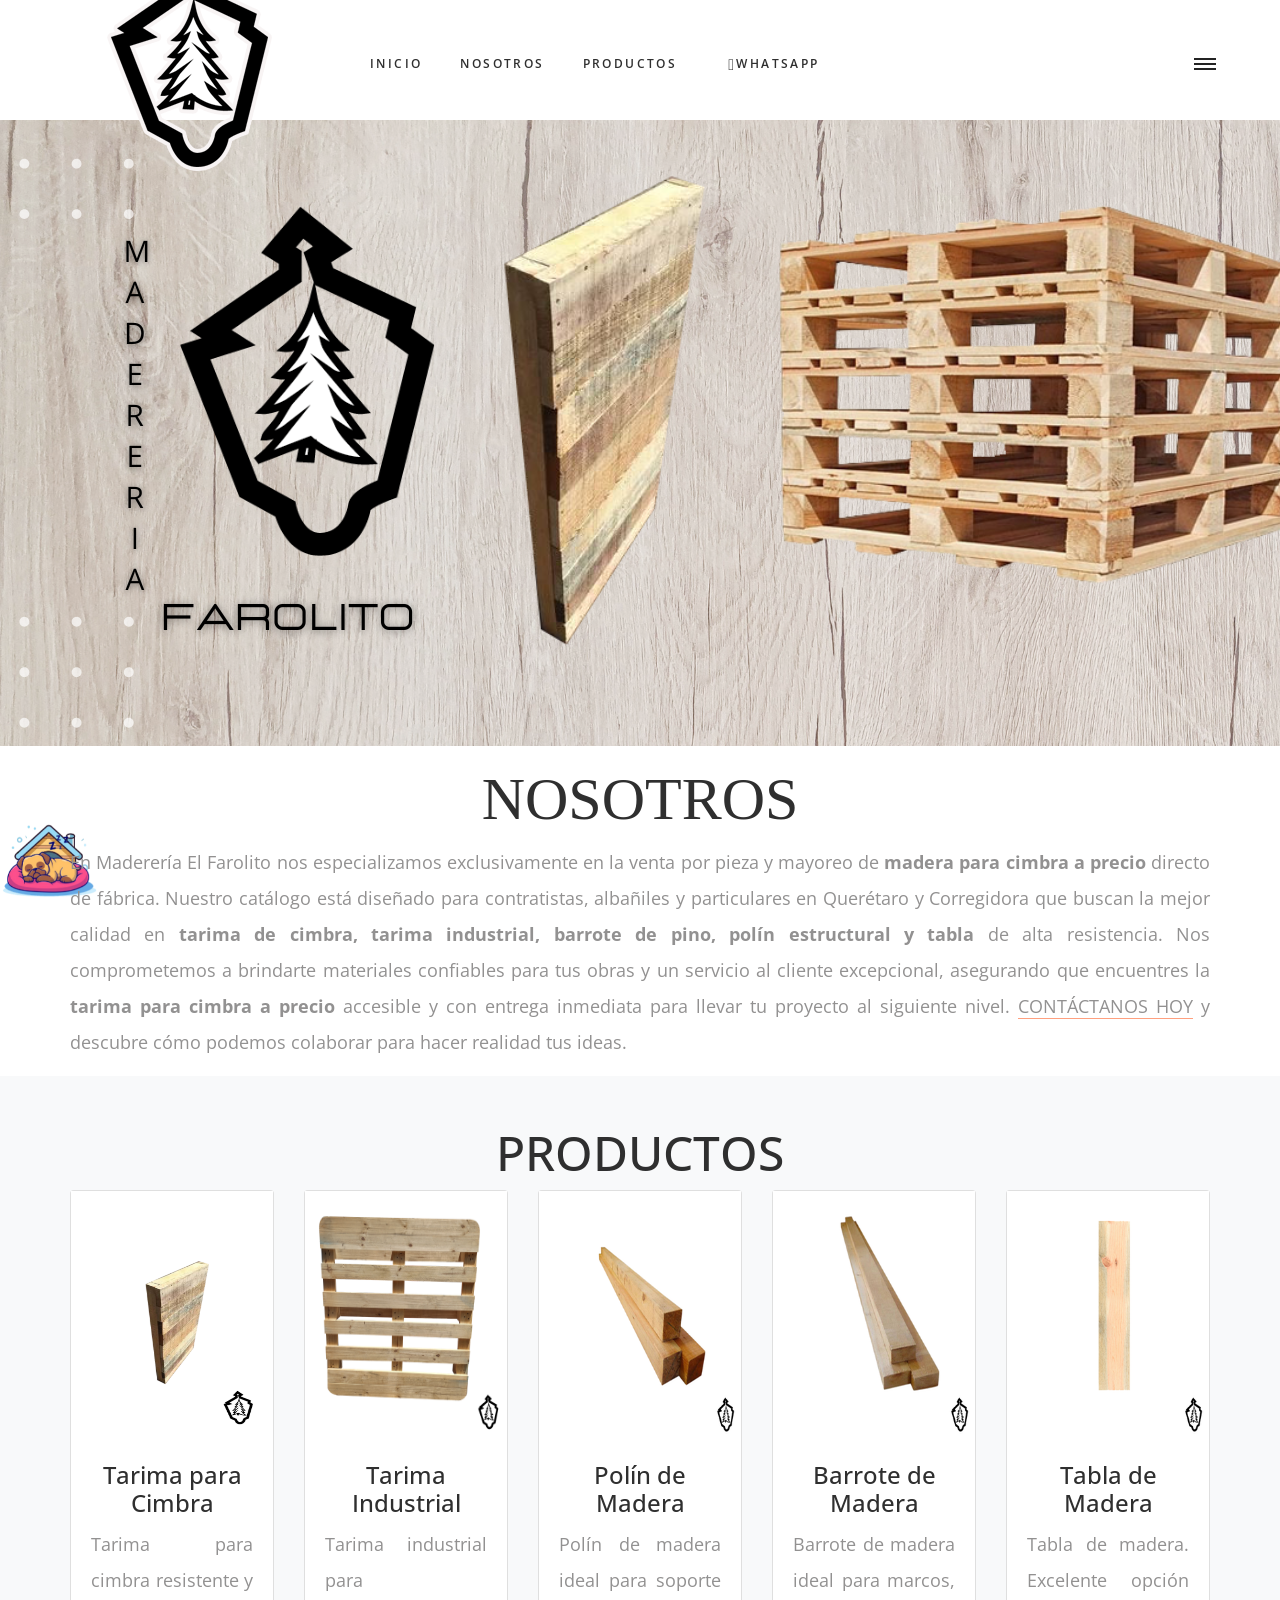
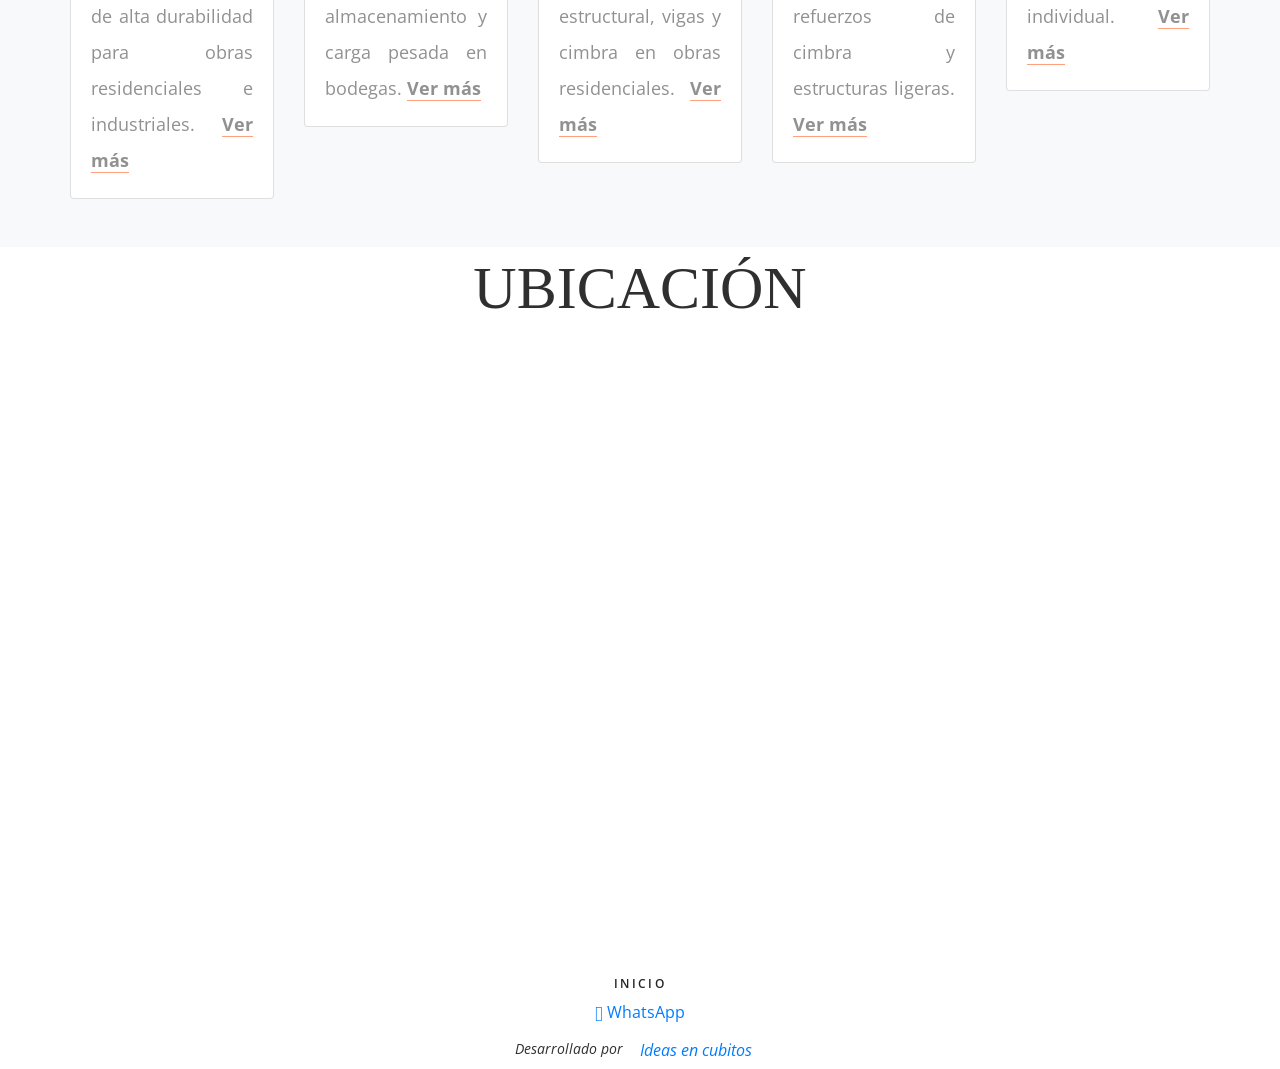
==== commit e73d7940: "Update index.html" ====
--- a/index.html
+++ b/index.html
@@ -25,6 +25,87 @@
     
     <!-- Meta Robots: Le da permiso total a Google e IA para indexar tu web estática en GitHub -->
     <meta name="robots" content="index, follow">
+
+	<script type="application/ld+json">
+	{
+	  "@context": "https://schema.org",
+	  "@type": "LocalBusiness",
+	  "name": "Maderería El Farolito",
+	  "image": "https://github.io",
+	  "url": "https://6ideasencubitos9.github.io/madereria-el-farolito/",
+	  "telephone": "+524424916325",
+	  "priceRange": "$$",
+	  "address": {
+	    "@type": "PostalAddress",
+	    "streetAddress": "Jorge Obispo Hernández MZN 1, Col. Benito Juárez",
+	    "addressLocality": "Santiago de Querétaro",
+	    "addressRegion": "Qro.",
+	    "postalCode": "76907",
+	    "addressCountry": "MX"
+	  },
+	  "geo": {
+	    "@type": "GeoCoordinates",
+	    "latitude": 20.6133,
+	    "longitude": -100.4194
+	  },
+	  "areaServed": [
+	    {
+	      "@type": "AdministrativeArea",
+	      "name": "Santiago de Querétaro"
+	    },
+	    {
+	      "@type": "AdministrativeArea",
+	      "name": "Corregidora"
+	    }
+	  ],
+	  "hasOfferCatalog": {
+	    "@type": "OfferCatalog",
+	    "name": "Catálogo de Madera para Cimbra y Estructuras",
+	    "itemListElement": [
+	      {
+	        "@type": "Offer",
+	        "itemOffered": {
+	          "@type": "Product",
+	          "name": "Tarima para Cimbra",
+	          "description": "Tarima para cimbra resistente y de alta durabilidad para obras residenciales e industriales."
+	        }
+	      },
+	      {
+	        "@type": "Offer",
+	        "itemOffered": {
+	          "@type": "Product",
+	          "name": "Tarima Industrial",
+	          "description": "Tarima industrial para almacenamiento y carga pesada en bodegas."
+	        }
+	      },
+	      {
+	        "@type": "Offer",
+	        "itemOffered": {
+	          "@type": "Product",
+	          "name": "Polín de Madera",
+	          "description": "Polín de madera ideal para soporte estructural, vigas y cimbra en obras residenciales."
+	        }
+	      },
+	      {
+	        "@type": "Offer",
+	        "itemOffered": {
+	          "@type": "Product",
+	          "name": "Barrote de Madera",
+	          "description": "Barrote de madera ideal para marcos, refuerzos de cimbra y estructuras ligeras."
+	        }
+	      },
+	      {
+	        "@type": "Offer",
+	        "itemOffered": {
+	          "@type": "Product",
+	          "name": "Tabla de Madera",
+	          "description": "Tabla de madera. Excelente opción individual."
+	        }
+	      }
+	    ]
+	  }
+	}
+	</script>
 
 
 <style type="text/css">
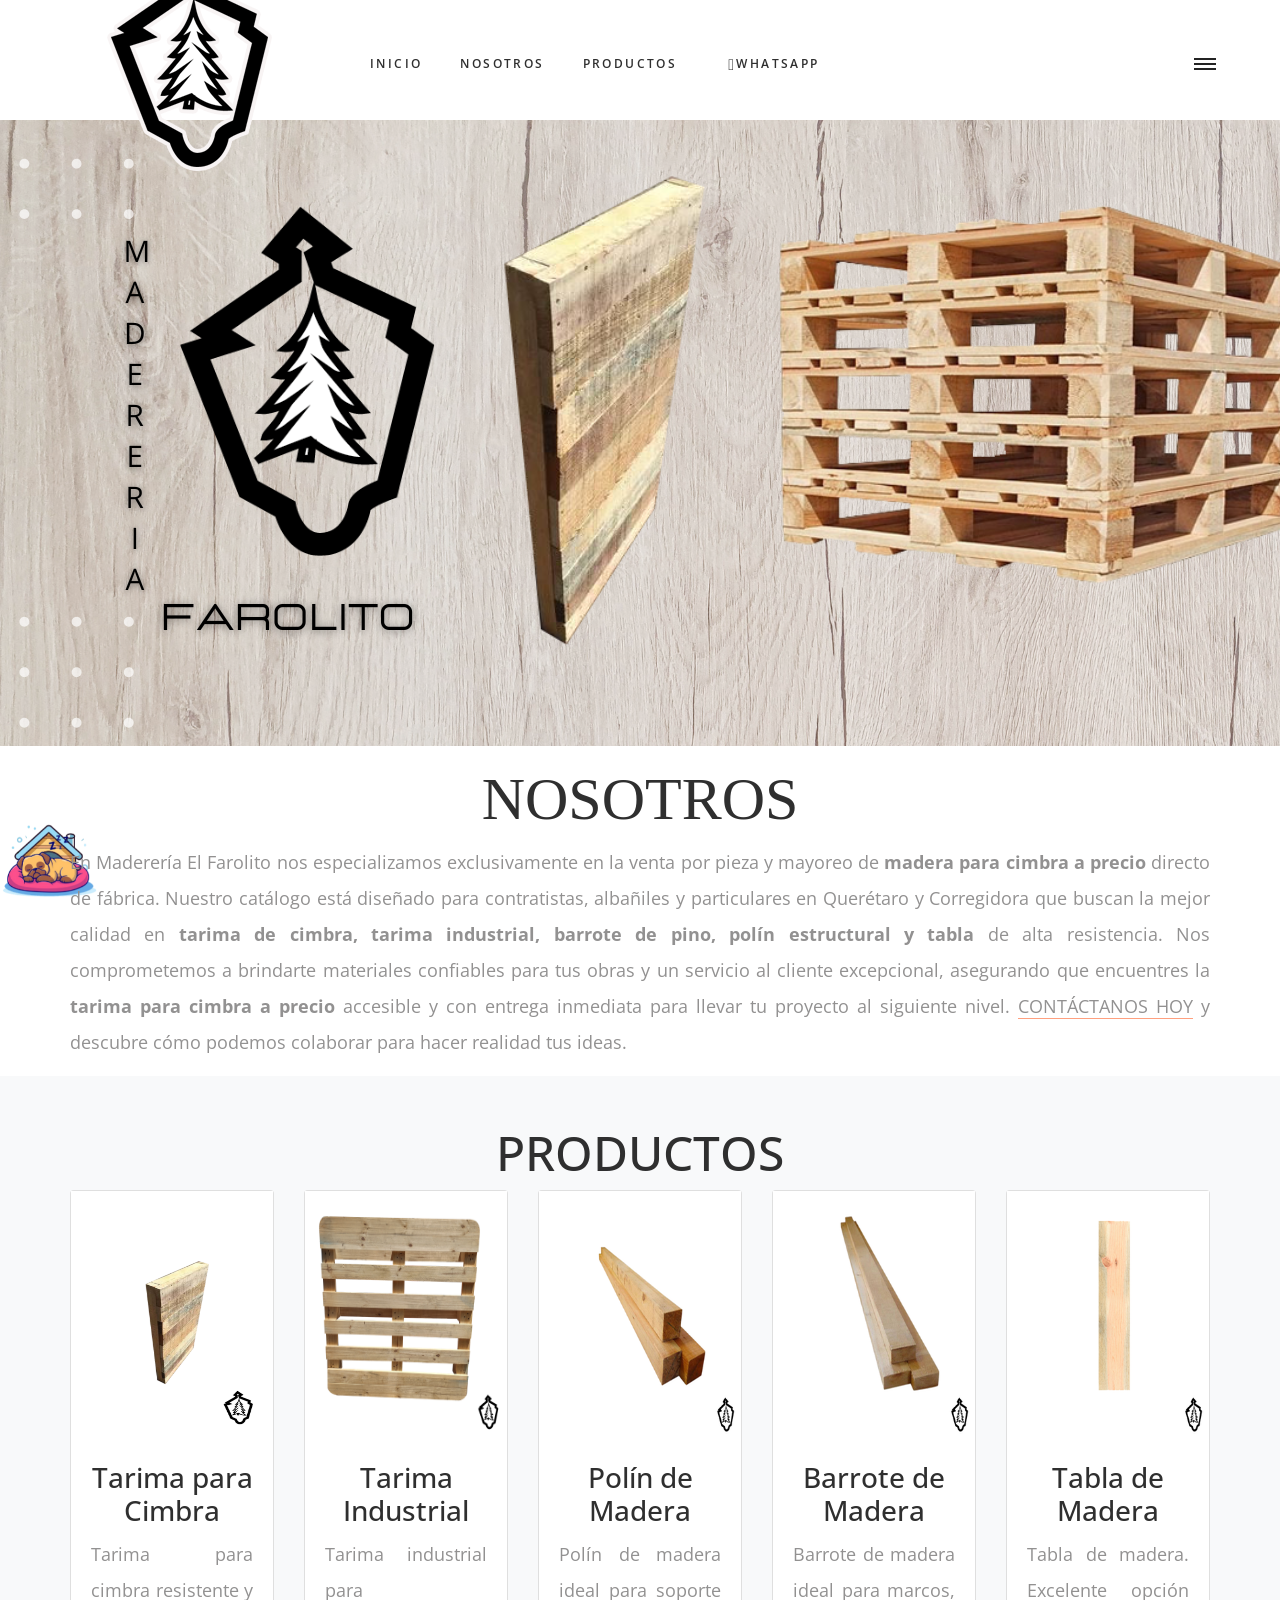
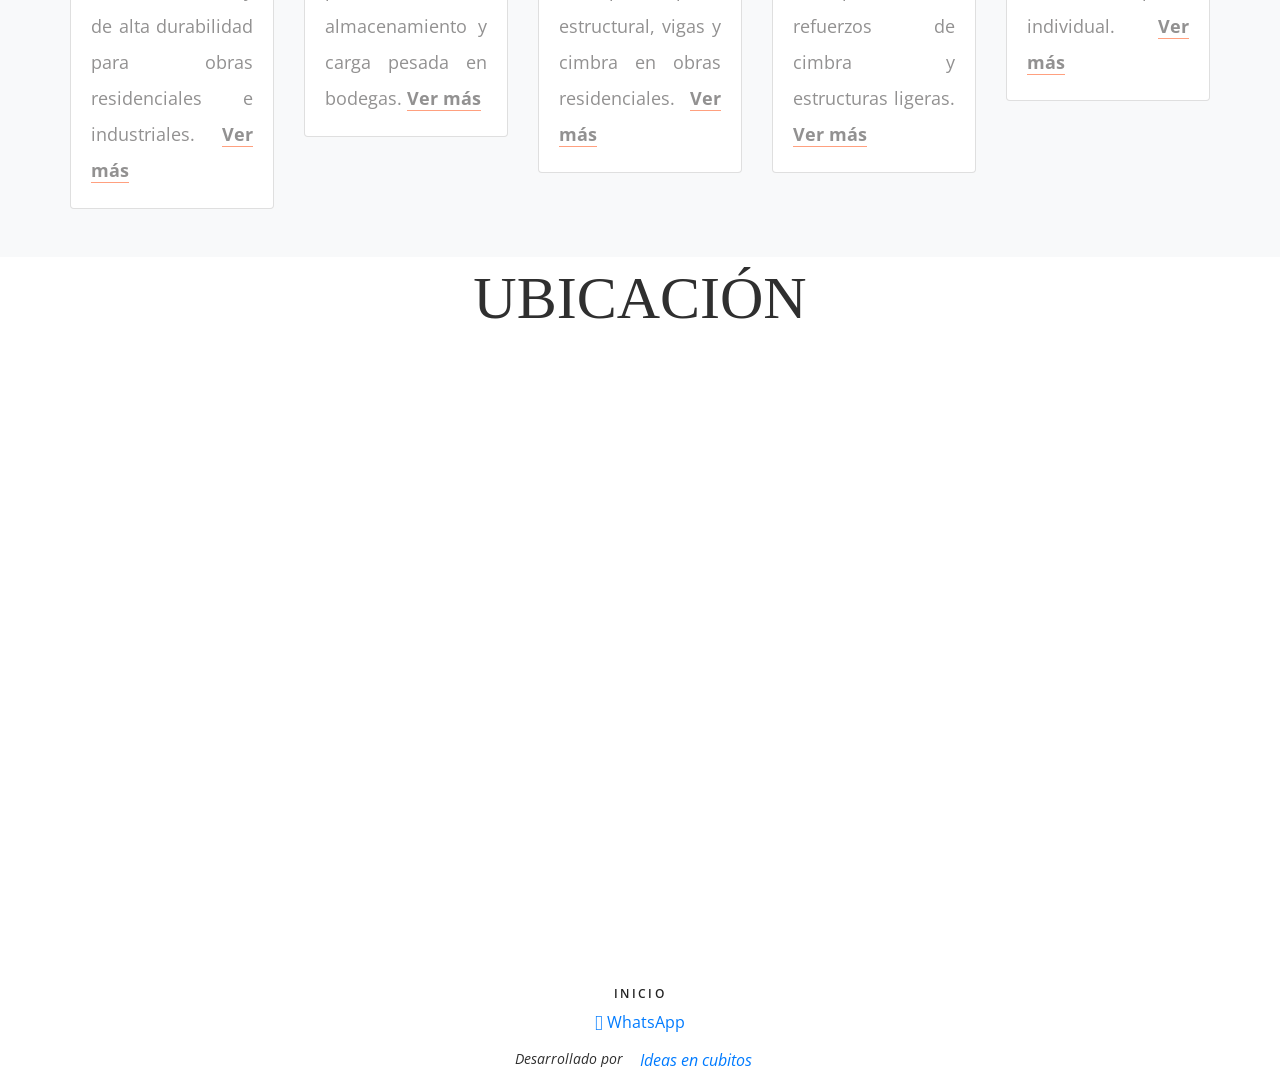
==== commit 8dc2bb58: "Update index.html" ====
--- a/index.html
+++ b/index.html
@@ -1,501 +1,410 @@
 <!DOCTYPE html>
 <html lang="es">
 <head>
+<meta charset="utf-8">
+<!-- Google tag (gtag.js) -->
+<script async src="https://www.googletagmanager.com/gtag/js?id=G-DLSVG9H5ZQ"></script>
+<script>
+  window.dataLayer = window.dataLayer || [];
+  function gtag(){dataLayer.push(arguments);}
+  gtag('js', new Date());
+
+  gtag('config', 'G-DLSVG9H5ZQ');
+</script>
+
 <title>Precio de Tarima de Madera para Cimbra en Corregidora - Maderería El Farolito</title>
-<meta charset="utf-8">
 <meta http-equiv="X-UA-Compatible" content="IE=edge">
-<meta name="description" content="Wish shop project">
 <meta name="viewport" content="width=device-width, initial-scale=1">
-<link rel="stylesheet" type="text/css" href="css/bootstrap.min.css">
-<link href="css/font-awesome.min.css" rel="stylesheet" type="text/css">
-<link rel="stylesheet" type="text/css" href="css/owl.carousel.css">
-<link rel="stylesheet" type="text/css" href="css/owl.theme.default.css">
-<link rel="stylesheet" type="text/css" href="css/animate.css">
-<link href="plugins/colorbox/colorbox.css" rel="stylesheet" type="text/css">
-<link rel="stylesheet" type="text/css" href="css/main_styles.css">
-<link rel="stylesheet" type="text/css" href="css/responsive.css">
+<link rel="stylesheet" href="css/bootstrap.min.css">
+<link rel="stylesheet" href="css/font-awesome.min.css">
+<link rel="stylesheet" href="css/owl.carousel.css">
+<link rel="stylesheet" href="css/owl.theme.default.css">
+<link rel="stylesheet" href="css/animate.css">
+<link rel="stylesheet" href="plugins/colorbox/colorbox.css">
+<link rel="stylesheet" href="css/main_styles.css">
+<link rel="stylesheet" href="css/responsive.css">
 
 <link rel="icon" type="image/png" href="imagenes/logo-250x250.png">
 
-    <!-- Meta Descripción: El gancho comercial que aparecerá en los resultados de Google -->
-    <meta name="description" content="Encuentra madera para cimbra al mejor precio en Querétaro y Corregidora. Venta por pieza de tarima de cimbra, tarima industrial, polín, barrote y tabla de pino con entrega inmediata. ¡Contáctanos!">
-    
-    <!-- Meta Keywords: Aunque los buscadores modernos no las leen tanto, sirven para dejar constancia de tus 3 palabras de oro y variaciones -->
-    <meta name="keywords" content="madera para cimbra precio, precio de tarima de madera para cimbra, tarima para cimbra precio, venta de madera por pieza corregidora, polin de madera precio, barrote de pino, tabla para cimbra, madereria en corregidora">
-    
-    <!-- Meta Robots: Le da permiso total a Google e IA para indexar tu web estática en GitHub -->
-    <meta name="robots" content="index, follow">
-
-	<script type="application/ld+json">
-	{
-	  "@context": "https://schema.org",
-	  "@type": "LocalBusiness",
-	  "name": "Maderería El Farolito",
-	  "image": "https://github.io",
-	  "url": "https://6ideasencubitos9.github.io/madereria-el-farolito/",
-	  "telephone": "+524424916325",
-	  "priceRange": "$$",
-	  "address": {
-	    "@type": "PostalAddress",
-	    "streetAddress": "Jorge Obispo Hernández MZN 1, Col. Benito Juárez",
-	    "addressLocality": "Santiago de Querétaro",
-	    "addressRegion": "Qro.",
-	    "postalCode": "76907",
-	    "addressCountry": "MX"
-	  },
-	  "geo": {
-	    "@type": "GeoCoordinates",
-	    "latitude": 20.6133,
-	    "longitude": -100.4194
-	  },
-	  "areaServed": [
-	    {
-	      "@type": "AdministrativeArea",
-	      "name": "Santiago de Querétaro"
-	    },
-	    {
-	      "@type": "AdministrativeArea",
-	      "name": "Corregidora"
-	    }
-	  ],
-	  "hasOfferCatalog": {
-	    "@type": "OfferCatalog",
-	    "name": "Catálogo de Madera para Cimbra y Estructuras",
-	    "itemListElement": [
-	      {
-	        "@type": "Offer",
-	        "itemOffered": {
-	          "@type": "Product",
-	          "name": "Tarima para Cimbra",
-	          "description": "Tarima para cimbra resistente y de alta durabilidad para obras residenciales e industriales."
-	        }
-	      },
-	      {
-	        "@type": "Offer",
-	        "itemOffered": {
-	          "@type": "Product",
-	          "name": "Tarima Industrial",
-	          "description": "Tarima industrial para almacenamiento y carga pesada en bodegas."
-	        }
-	      },
-	      {
-	        "@type": "Offer",
-	        "itemOffered": {
-	          "@type": "Product",
-	          "name": "Polín de Madera",
-	          "description": "Polín de madera ideal para soporte estructural, vigas y cimbra en obras residenciales."
-	        }
-	      },
-	      {
-	        "@type": "Offer",
-	        "itemOffered": {
-	          "@type": "Product",
-	          "name": "Barrote de Madera",
-	          "description": "Barrote de madera ideal para marcos, refuerzos de cimbra y estructuras ligeras."
-	        }
-	      },
-	      {
-	        "@type": "Offer",
-	        "itemOffered": {
-	          "@type": "Product",
-	          "name": "Tabla de Madera",
-	          "description": "Tabla de madera. Excelente opción individual."
-	        }
-	      }
-	    ]
-	  }
-	}
-	</script>
-
-
-<style type="text/css">
+<!-- Meta descripción: el gancho comercial que aparece en los resultados de Google -->
+<meta name="description" content="Encuentra madera para cimbra al mejor precio en Querétaro y Corregidora. Venta por pieza de tarima de cimbra, tarima industrial, polín, barrote y tabla de pino con entrega inmediata. ¡Contáctanos!">
+
+<!-- Meta keywords -->
+<meta name="keywords" content="madera para cimbra precio, precio de tarima de madera para cimbra, tarima para cimbra precio, venta de madera por pieza corregidora, polin de madera precio, barrote de pino, tabla para cimbra, madereria en corregidora">
+
+<!-- Meta robots -->
+<meta name="robots" content="index, follow">
+
+<script type="application/ld+json">
+{
+  "@context": "https://schema.org",
+  "@type": "LocalBusiness",
+  "name": "Maderería El Farolito",
+  "logo": "https://6ideasencubitos9.github.io/madereria-el-farolito/imagenes/logo-250x250.png",
+  "image": "https://6ideasencubitos9.github.io/madereria-el-farolito/imagenes/banner1.png",
+  "url": "https://6ideasencubitos9.github.io/madereria-el-farolito/",
+  "telephone": "+524427171586",
+  "priceRange": "$$",
+  "address": {
+    "@type": "PostalAddress",
+    "streetAddress": "Jorge Obispo Hernández MZN 1, Col. Benito Juárez",
+    "addressLocality": "Santiago de Querétaro",
+    "addressRegion": "Qro.",
+    "postalCode": "76907",
+    "addressCountry": "MX"
+  },
+  "geo": {
+    "@type": "GeoCoordinates",
+    "latitude": 20.6133,
+    "longitude": -100.4194
+  },
+  "areaServed": [
+    {
+      "@type": "AdministrativeArea",
+      "name": "Santiago de Querétaro"
+    },
+    {
+      "@type": "AdministrativeArea",
+      "name": "Corregidora"
+    }
+  ],
+  "hasOfferCatalog": {
+    "@type": "OfferCatalog",
+    "name": "Catálogo de Madera para Cimbra y Estructuras",
+    "itemListElement": [
+      {
+        "@type": "Offer",
+        "itemOffered": {
+          "@type": "Product",
+          "name": "Tarima para Cimbra",
+          "description": "Tarima para cimbra resistente y de alta durabilidad para obras residenciales e industriales."
+        }
+      },
+      {
+        "@type": "Offer",
+        "itemOffered": {
+          "@type": "Product",
+          "name": "Tarima Industrial",
+          "description": "Tarima industrial para almacenamiento y carga pesada en bodegas."
+        }
+      },
+      {
+        "@type": "Offer",
+        "itemOffered": {
+          "@type": "Product",
+          "name": "Polín de Madera",
+          "description": "Polín de madera ideal para soporte estructural, vigas y cimbra en obras residenciales."
+        }
+      },
+      {
+        "@type": "Offer",
+        "itemOffered": {
+          "@type": "Product",
+          "name": "Barrote de Madera",
+          "description": "Barrote de madera ideal para marcos, refuerzos de cimbra y estructuras ligeras."
+        }
+      },
+      {
+        "@type": "Offer",
+        "itemOffered": {
+          "@type": "Product",
+          "name": "Tabla de Madera",
+          "description": "Tabla de madera. Excelente opción individual."
+        }
+      }
+    ]
+  }
+}
+</script>
+
+<style>
   .card-bodyy{
     flex: 1 1 auto;
     padding: 2.25rem;
   }
-        .avion {
-            position: fixed;
-            left: 0; /* Inicia en el lado izquierdo */
-            bottom: 0; /* Inicia desde la parte inferior */
-            animation-duration: 24s; /* Duración de la animación */
-            animation-name: vuela;
-            animation-iteration-count: infinite; /* Se repite infinitamente */
-            width: 100px;
-        }
-
-        /* El segundo avión tiene un retraso */
-        .avion2 {
-            position: fixed;
-            left: 0;
-            bottom: 0;
-            animation-duration: 24s;
-            animation-name: vuela;
-            animation-iteration-count: infinite;
-            animation-delay: 12s; /* Retraso de 12 segundos */
-            width: 100px;
-        }
-
-        @keyframes vuela {
-            from {
-                left: 0; /* Empieza desde la izquierda */
-                bottom: 0; /* Empieza desde abajo */
-            }
-            to {
-                left: 100%; /* Se mueve hacia la derecha */
-                bottom: 100%; /* Se mueve hacia arriba */
-            }
-        }
+  .avion {
+    position: fixed;
+    left: 0;
+    bottom: 0;
+    animation-duration: 24s;
+    animation-name: vuela;
+    animation-iteration-count: infinite;
+    width: 100px;
+  }
+
+  /* El segundo avión tiene un retraso */
+  .avion2 {
+    position: fixed;
+    left: 0;
+    bottom: 0;
+    animation-duration: 24s;
+    animation-name: vuela;
+    animation-iteration-count: infinite;
+    animation-delay: 12s;
+    width: 100px;
+  }
+
+  @keyframes vuela {
+    from {
+      left: 0;
+      bottom: 0;
+    }
+    to {
+      left: 100%;
+      bottom: 100%;
+    }
+  }
+  .card-body h2 { font-size: 1.75rem; }
+  .justificado { text-align: justify; }
+  .centrado { text-align: center; }
+  .iframe-fb { border: none; overflow: hidden; }
 </style>
-    
+
 </head>
 <body>
 
-  
-
 <div class="super_container">
-  
+
   <!-- Header -->
-
-  <!-- Header -->
-
-	<header class="header">
-		<div class="header_inner d-flex flex-row align-items-center justify-content-start">
-			<div class="logo"><a href="/"><img src="imagenes/logo-250x250.png"></a></div>
-			<nav class="main_nav">
-				<ul>
-					<li><a href="index.php">Inicio</a></li>
-					<li><a href="#nosotros">Nosotros</a></li>
-					<li><a href="#servicios">Productos</a></li>
-					<!--<li><a class="btn rd-5 btn-white" href="https://wa.me/524424916325" target="_blank"><span class="fa fa-whatsapp fa-lg"></span>44 24 916 325</a></li>-->
-					<li><a class="btn rd-5 btn-white" href="https://wa.me/524424916325?text=Hola%2C%20me%20interesa%20m%C3%A1s%20informaci%C3%B3n%20sobre%20sus%20productos%20de%20madera." target="_blank"><span class="fa fa-whatsapp fa-lg"></span>WhatsApp</a></li>
-					<div class="nav-btn">
-								
-							</div>
-				</ul>
-			</nav>
-			
-
-			<div class="burger_container d-flex flex-column align-items-center justify-content-around menu_mm"><div></div><div></div><div></div></div>
-		</div>
-	</header>
-
-	<!-- Menu mobil-->
-
-	<div class="menu d-flex flex-column align-items-end justify-content-start text-right menu_mm trans_400">
-		<div class="menu_close_container"><div class="menu_close"><div></div><div></div></div></div>
-		<div class="logo menu_mm"><img src="imagenes/logo-250x250.png"><a href="#"></a></div>
-		
-		<nav class="menu_nav">
-			<ul class="menu_mm">
-				<li class="menu_mm"><a href="index.php">Inicio</a></li>
-				<li><a href="#nosotros">Nosotros</a></li>
-					<li><a href="#servicios">Productos</a></li>
-				<!--<li><a class="btn rd-5 btn-white" href="https://wa.me/524424916325" target="_blank"><span class="fa fa-whatsapp fa-lg"></span>44 24 916 325</a></li>-->
-					<li><a class="btn rd-5 btn-white" href="https://wa.me/524424916325?text=Hola%2C%20me%20interesa%20m%C3%A1s%20informaci%C3%B3n%20sobre%20sus%20productos%20de%20madera." target="_blank"><span class="fa fa-whatsapp fa-lg"></span>WhatsApp</a></li>
-				</ul>
-				
-			</ul>
-		</nav>
-	</div>
+  <header class="header">
+    <div class="header_inner d-flex flex-row align-items-center justify-content-start">
+      <div class="logo"><a href="/"><img src="imagenes/logo-250x250.png" alt="Logo de Maderería El Farolito"></a></div>
+      <nav class="main_nav">
+        <ul>
+          <li><a href="index.php">Inicio</a></li>
+          <li><a href="#nosotros">Nosotros</a></li>
+          <li><a href="#servicios">Productos</a></li>
+          <li><a class="btn rd-5 btn-white" href="https://wa.me/524424916325?text=Hola%2C%20me%20interesa%20m%C3%A1s%20informaci%C3%B3n%20sobre%20sus%20productos%20de%20madera." target="_blank" rel="noopener"><span class="fa fa-whatsapp fa-lg"></span>WhatsApp</a></li>
+        </ul>
+      </nav>
+
+      <div class="burger_container d-flex flex-column align-items-center justify-content-around menu_mm"><div></div><div></div><div></div></div>
+    </div>
+  </header>
+
+  <!-- Menú móvil -->
+  <div class="menu d-flex flex-column align-items-end justify-content-start text-right menu_mm trans_400">
+    <div class="menu_close_container"><div class="menu_close"><div></div><div></div></div></div>
+    <div class="logo menu_mm"><img src="imagenes/logo-250x250.png" alt="Logo de Maderería El Farolito"></div>
+
+    <nav class="menu_nav">
+      <ul class="menu_mm">
+        <li class="menu_mm"><a href="index.php">Inicio</a></li>
+        <li><a href="#nosotros">Nosotros</a></li>
+        <li><a href="#servicios">Productos</a></li>
+        <li><a class="btn rd-5 btn-white" href="https://wa.me/524424916325?text=Hola%2C%20me%20interesa%20m%C3%A1s%20informaci%C3%B3n%20sobre%20sus%20productos%20de%20madera." target="_blank" rel="noopener"><span class="fa fa-whatsapp fa-lg"></span>WhatsApp</a></li>
+      </ul>
+    </nav>
+  </div>
   <br>
-<br>
-<br>
-
-<br>
-<!-- Home -->
+  <br>
+  <br>
+
+  <br>
+  <!-- Home -->
   <div class="home">
-    
+
     <!-- Home Slider -->
-        <div  class="row user-profile mt-1 ml-0 mr-0">
-            <img class="responsive-img"  alt="Triplay, barrotes y tablas de madera" src="imagenes/banner1.png"  >
+    <div class="row user-profile mt-1 ml-0 mr-0">
+      <img class="responsive-img" alt="Triplay, barrotes y tablas de madera" src="imagenes/banner1.png">
+    </div>
+
+  </div>
+
+  <div class="avion">
+    <img src="imagenes/casa-dibujo.png" style="width:100px;" alt="">
+  </div>
+  <div class="avion2">
+    <img src="imagenes/cama-dibujo.png" style="width:100px;" alt="">
+  </div>
+
+  <!-- Nosotros -->
+  <div id="nosotros">
+    <div class="container">
+
+      <div class="row">
+
+        <div class="col">
+
+          <div class="section_title_container text-center">
+
+            <div class="section_title">Nosotros</div>
+
+            <p class="justificado">
+              En Maderería El Farolito nos especializamos exclusivamente en la venta por pieza y mayoreo de <strong>madera para cimbra a precio</strong> directo de fábrica. Nuestro catálogo está diseñado para contratistas, albañiles y particulares en Querétaro y Corregidora que buscan la mejor calidad en <strong>tarima de cimbra, tarima industrial, barrote de pino, polín estructural y tabla</strong> de alta resistencia. Nos comprometemos a brindarte materiales confiables para tus obras y un servicio al cliente excepcional, asegurando que encuentres la <strong>tarima para cimbra a precio</strong> accesible y con entrega inmediata para llevar tu proyecto al siguiente nivel.
+              <a href="https://wa.me/524424916325?text=Hola%2C%20me%20interesa%20m%C3%A1s%20informaci%C3%B3n%20sobre%20sus%20productos%20de%20madera." target="_blank" rel="noopener">CONTÁCTANOS HOY</a> y descubre cómo podemos colaborar para hacer realidad tus ideas.
+            </p>
+
+          </div>
+
         </div>
-    
-  </div>
-
-    <div class="avion">
-        <img src="imagenes/casa-dibujo.png" style="width:100px;">
-    </div>
-    <div class="avion2">
-        <img src="imagenes/cama-dibujo.png" style="width:100px;">
-    </div>
-
-<!---Nosotros--->
-<section id="nosotros">
-  <div class="container">
-
-            <div class="row">
-
-        <div class="col">
-
-        <div class="section_title_container text-center">
-
-            <!-- Título optimizado con la palabra clave Rey de nuestro análisis -->
-            <div class="section_title">Nosotros</div>
-           
-            <!-- Párrafo enfocado únicamente en tus productos clave e intenciones de compra del análisis -->
-            <p align="justify">
-                En Maderería El Farolito nos especializamos exclusivamente en la venta por pieza y mayoreo de <strong>madera para cimbra a precio</strong> directo de fábrica. Nuestro catálogo está diseñado para contratistas, albañiles y particulares en Querétaro y Corregidora que buscan la mejor calidad en <strong>tarima de cimbra, tarima industrial, barrote de pino, polín estructural y tabla</strong> de alta resistencia. Nos comprometemos a brindarte materiales confiables para tus obras y un servicio al cliente excepcional, asegurando que encuentres la <strong>tarima para cimbra a precio</strong> accesible y con entrega inmediata para llevar tu proyecto al siguiente nivel. 
-                <a href="https://wa.me/524424916325?text=Hola%2C%20me%20interesa%20m%C3%A1s%20informaci%C3%B3n%20sobre%20sus%20productos%20de%20madera." target="_blank">CONTÁCTANOS HOY</a> y descubre cómo podemos colaborar para hacer realidad tus ideas.
-            </p>
-
-        </div>
-
-
-
-        </div>
 
       </div>
 
-  </div>
-</section>
-<!---Fin Nosotros--->
-
-<!---Servicios--->
-<section id="servicios">
- <div class="album py-5 bg-light">
-    <div class="container">
-          <h1 style="text-align:center;">PRODUCTOS</h1>
-      <div class="row row-cols-1 row-cols-sm-2 row-cols-md-3 g-3">
-
-        <div class="col">
-        <div class="card shadow-sm">
-          <!-- Optimizamos el alt con el producto clave y su ubicación -->
-          <img src="imagenes/cimbra.png" alt="Tarima de madera para cimbra en Queretaro y Corregidora" style="width: 100%; height: 250px;">         
-          <div class="card-body">
-            <!-- Inyectamos la palabra clave de oportunidad en el título de la tarjeta -->
-            <h3 style="text-align:center;">Tarima para Cimbra</h3>
-            
-            <!-- Agregamos un texto descriptivo corto que venda el beneficio individual -->
-            <p class="card-text" align="justify">
-              Tarima para cimbra resistente y de alta durabilidad para obras residenciales e industriales. 
-              <b><a href="https://bordadosyconfecciones.com.mx/pamba/detalle-producto.php?id_producto=21">Ver más</a></b>
-            </p>
-          </div>
+    </div>
+  </div>
+  <!-- Fin Nosotros -->
+
+  <!-- Servicios -->
+  <section id="servicios">
+    <div class="album py-5 bg-light">
+      <div class="container">
+        <h1 class="centrado">PRODUCTOS</h1>
+        <div class="row row-cols-1 row-cols-sm-2 row-cols-md-3 g-3">
+
+          <div class="col">
+            <div class="card shadow-sm">
+              <img src="imagenes/cimbra.png" alt="Tarima de madera para cimbra en Queretaro y Corregidora" style="width: 100%; height: 250px;">
+              <div class="card-body">
+                <h2 class="centrado">Tarima para Cimbra</h2>
+                <p class="card-text justificado">
+                  Tarima para cimbra resistente y de alta durabilidad para obras residenciales e industriales.
+                  <b><a href="https://bordadosyconfecciones.com.mx/pamba/detalle-producto.php?id_producto=21">Ver más</a></b>
+                </p>
+              </div>
+            </div>
+          </div>
+
+          <div class="col">
+            <div class="card shadow-sm">
+              <img src="imagenes/industrial.png" alt="Venta de tarimas industriales de madera en Queretaro y Corregidora" style="width: 100%; height: 250px;">
+              <div class="card-body">
+                <h2 class="centrado">Tarima Industrial</h2>
+                <p class="card-text justificado">
+                  Tarima industrial para almacenamiento y carga pesada en bodegas.
+                  <b><a href="https://bordadosyconfecciones.com.mx/pamba/detalle-producto.php?id_producto=25">Ver más</a></b>
+                </p>
+              </div>
+            </div>
+          </div>
+
+          <div class="col">
+            <div class="card shadow-sm">
+              <img src="imagenes/polin.png" alt="Polin de madera para construccion en Queretaro y Corregidora" style="width: 100%; height: 250px;">
+              <div class="card-body">
+                <h2 class="centrado">Polín de Madera</h2>
+                <p class="card-text justificado">
+                  Polín de madera ideal para soporte estructural, vigas y cimbra en obras residenciales.
+                  <b><a href="http://ideasencubitos1.infinityfreeapp.com/pamba/detalle-producto.php?id_producto=5">Ver más</a></b>
+                </p>
+              </div>
+            </div>
+          </div>
+
+          <div class="col">
+            <div class="card shadow-sm">
+              <img src="imagenes/barrote.png" alt="Barrote de madera de pino para estructuras en Queretaro y Corregidora" style="width: 100%; height: 250px;">
+              <div class="card-body">
+                <h2 class="centrado">Barrote de Madera</h2>
+                <p class="card-text justificado">
+                  Barrote de madera ideal para marcos, refuerzos de cimbra y estructuras ligeras.
+                  <b><a href="https://bordadosyconfecciones.com.mx/pamba/detalle-producto.php?id_producto=46">Ver más</a></b>
+                </p>
+              </div>
+            </div>
+          </div>
+
+          <div class="col">
+            <div class="card shadow-sm">
+              <img src="imagenes/tabla.png" alt="Tabla de madera para cimbra y carpinteria en Queretaro y Corregidora" style="width: 100%; height: 250px;">
+              <div class="card-body">
+                <h2 class="centrado">Tabla de Madera</h2>
+                <p class="card-text justificado">
+                  Tabla de madera. Excelente opción individual.
+                  <b><a href="https://bordadosyconfecciones.com.mx/pamba/detalle-producto.php?id_producto=44">Ver más</a></b>
+                </p>
+              </div>
+            </div>
+          </div>
+
         </div>
       </div>
-
-
+    </div>
+  </section>
+  <!-- Fin Servicios -->
+
+  <!-- Ubicación -->
+  <div id="ubicacion" class="centrado">
+    <div class="row">
       <div class="col">
-        <div class="card shadow-sm">
-          <!-- Ajustamos el alt para que coincida con el producto específico e incluya Corregidora -->
-          <img src="imagenes/industrial.png" alt="Venta de tarimas industriales de madera en Queretaro y Corregidora" style="width: 100%; height: 250px;"> 
-          <div class="card-body">
-            <!-- Título optimizado enfocado en la intención de búsqueda comercial -->
-            <h3 style="text-align:center;">Tarima Industrial</h3>
-            
-            <!-- Texto descriptivo corto que destaca el beneficio individual y uso pesado -->
-            <p class="card-text" align="justify">
-              Tarima industrial para almacenamiento y carga pesada en bodegas. 
-              <b><a href="https://bordadosyconfecciones.com.mx/pamba/detalle-producto.php?id_producto=25">Ver más</a></b>
-            </p>
-          </div>
+        <div class="section_title_container text-center">
+          <div class="section_title">Ubicación</div>
         </div>
       </div>
-
-
-
-    <div class="col">
-      <div class="card shadow-sm">
-        <!-- Optimizamos el alt con el producto y su uso en la zona local -->
-        <img src="imagenes/polin.png" alt="Polin de madera para construccion en Queretaro y Corregidora" style="width: 100%; height: 250px;"> 
-        <div class="card-body">
-          <!-- Inyectamos la palabra clave con alta intencion de compra por pieza -->
-          <h3 style="text-align:center;">Polín de Madera</h3>
-          
-          <!-- Agregamos texto descriptivo enfocado en venta individual y resistencia -->
-          <p class="card-text" align="justify">
-            Polín de madera ideal para soporte estructural, vigas y cimbra en obras residenciales.  
-            <b><a href="http://ideasencubitos1.infinityfreeapp.com/pamba/detalle-producto.php?id_producto=5">Ver más</a></b>
-          </p>
+    </div>
+    <iframe title="Mapa de ubicación de Maderería El Farolito" src="https://www.google.com/maps/embed?pb=!1m18!1m12!1m3!1d997.4545800857873!2d0!3d0!2m3!1f0!2f0!3f0!3m2!1i1024!2i768!4f13.1!3m3!1m2!1s0x85d34f70b7e67b27%3A0x5b816fd96f6b7e8f!2sMadereria%20el%20farolito!5e0!3m2!1ses-419!2smx!4v1644609077097!5m2!1ses-419!2smx" width="1399" height="400" style="border:0; max-width:100%;" allowfullscreen loading="lazy"></iframe>
+
+    <br>
+
+    <iframe title="Página de Facebook de Maderería El Farolito" class="iframe-fb" src="https://www.facebook.com/plugins/page.php?href=https%3A%2F%2Fweb.facebook.com%2Fprofile.php%3Fid%3D100078256125047&amp;tabs=timeline&amp;width=340&amp;height=500&amp;small_header=false&amp;adapt_container_width=true&amp;hide_cover=false&amp;show_facepile=true" width="340" height="135" allowfullscreen allow="autoplay; clipboard-write; encrypted-media; picture-in-picture; web-share"></iframe>
+  </div>
+
+  <!-- Footer -->
+  <footer class="footer">
+    <div class="container">
+      <div class="row">
+        <div class="col text-center">
+
+          <nav class="footer_nav">
+            <ul>
+              <li><a href="/autolavado">Inicio</a></li>
+            </ul>
+            <a class="btn rd-5 btn-white" href="https://wa.me/524424916325?text=Hola%2C%20me%20interesa%20m%C3%A1s%20informaci%C3%B3n%20sobre%20sus%20productos%20de%20madera." target="_blank" rel="noopener"><span class="fa fa-whatsapp fa-lg"></span> WhatsApp</a>
+          </nav>
+
+          <div>
+            <!-- Link back to Colorlib can't be removed. Template is licensed under CC BY 3.0. -->
+            <i>Desarrollado por <a class="btn rd-5 btn-white" href="/" target="_blank" rel="noopener">Ideas en cubitos</a></i>
+          </div>
         </div>
       </div>
     </div>
-
-
-
-    <div class="col">
-      <div class="card shadow-sm">
-        <!-- Mejoramos el alt incluyendo el tipo de madera, el uso y la ubicación clave -->
-        <img src="imagenes/barrote.png" alt="Barrote de madera de pino para estructuras en Queretaro y Corregidora" style="width: 100%; height: 250px;"> 
-        <div class="card-body">
-          <!-- Cambiamos el título genérico por un término de búsqueda con alta intención de compra -->
-          <h3 style="text-align:center;">Barrote de Madera</h3>
-          
-          <!-- Agregamos texto descriptivo con las medidas reales de tu catálogo para dar confianza -->
-          <p class="card-text" align="justify">
-            Barrote de madera ideal para marcos, refuerzos de cimbra y estructuras ligeras. 
-            <b><a href="https://bordadosyconfecciones.com.mx/pamba/detalle-producto.php?id_producto=46">Ver más</a></b>
-          </p>
-        </div>
-      </div>
-    </div>
-
-
-
-    <div class="col">
-      <div class="card shadow-sm">
-        <!-- Optimizamos el alt especificando el uso clave en construccion y carpinteria local -->
-        <img src="imagenes/tabla.png" alt="Tabla de madera para cimbra y carpinteria en Queretaro y Corregidora" style="width: 100%; height: 250px;"> 
-        <div class="card-body">
-          <!-- Cambiamos el titulo simple por un encabezado descriptivo comercial -->
-          <h3 style="text-align:center;">Tabla de Madera</h3>
-          
-          <!-- Agregamos texto descriptivo con las medidas reales y usos del catalogo de Pamba -->
-          <p class="card-text" align="justify">
-            Tabla de madera. Excelente opción individual.
-            <b><a href="https://bordadosyconfecciones.com.mx/pamba/detalle-producto.php?id_producto=44">Ver más</a></b>
-          </p>
-        </div>
-      </div>
-    </div>
-
-
-
-      </div>
-    </div>
- </div> 
-
-
- <!--<div class="album py-5 bg-light">
-    <div class="container">
-         
-      <div class="row row-cols-1 row-cols-sm-2 row-cols-md-6 g-6">
-
-        <div class="col">
-          <div class="card shadow-sm">
-            <img src="imagenes/casita.png" alt="Casas para mascotas" style="width: 100%;height: 250px;">         
-            <div class="card-bodyy">
-              <h3 style="text-align:center;">Casas para mascotas</h3>
-              <p class="card-text" align="justify">Casas para mascotas de diferentes dimensiones.</p>
-             
-            </div>
-          </div>
-        </div>
-
-        <div class="col">
-          <div class="card shadow-sm">
-           <img src="imagenes/cama.jpg" alt="Camas para mascotas" style="width: 100%;height: 250px;"> 
-            <div class="card-bodyy">
-              <h3 style="text-align:center;">Camas para mascotas</h3>
-              <p class="card-text" align="justify">Camas para mascotas de diferentes dimensiones.</p>
-            
-            </div>
-          </div>
-        </div>
-
-
-      </div>
-    </div>
- </div>-->
- </section>  
-<!---Fin Servicios--->
-
-
-  <!-- Promo -->
-
-
-
-<section id="ubicacion">
-  <center>
-  <div class="row">
-        <div class="col">
-          <div class="section_title_container text-center">
-            
-            <div class="section_title">Ubicación</div>
-          </div>
-        </div>
-      </div>
-<iframe src="https://www.google.com/maps/embed?pb=!1m18!1m12!1m3!1d997.4545800857873!2d0!3d0!2m3!1f0!2f0!3f0!3m2!1i1024!2i768!4f13.1!3m3!1m2!1s0x85d34f70b7e67b27%3A0x5b816fd96f6b7e8f!2sMadereria%20el%20farolito!5e0!3m2!1ses-419!2smx!4v1644609077097!5m2!1ses-419!2smx" width="1399" height="400"  style="border:0;" allowfullscreen="" loading="lazy"></iframe>
-
-<br>
-
-<iframe src="https://www.facebook.com/plugins/page.php?href=https%3A%2F%2Fweb.facebook.com%2Fprofile.php%3Fid%3D100078256125047&tabs=timeline&width=340&height=500&small_header=false&adapt_container_width=true&hide_cover=false&show_facepile=true&appId" width="340" height="135" style="border:none;overflow:hidden" scrolling="no" frameborder="0" allowfullscreen="true" allow="autoplay; clipboard-write; encrypted-media; picture-in-picture; web-share"></iframe>
-
-  </center>
-
-
-  
-</section>
-
-   <!-- Newsletter -->
-
-
-
-	<!-- Footer -->
-
-	<footer class="footer">
-		<div class="container">
-			<div class="row">
-				<div class="col text-center">
-					
-
-					<nav class="footer_nav">
-						<ul>		
-							<li><a href="/autolavado">Inicio</a></li>
-							
-							
-						</ul>
-						<a class="btn rd-5 btn-white" href="https://wa.me/524424916325?text=Hola%2C%20me%20interesa%20m%C3%A1s%20informaci%C3%B3n%20sobre%20sus%20productos%20de%20madera." target="_blank"><span class="fa fa-whatsapp fa-lg"></span> WhatsApp</a>
-					</nav>
-
-					
-					
-					<div class=""><!-- Link back to Colorlib can't be removed. Template is licensed under CC BY 3.0. -->
-                       <i>Desarrollado por <a class="btn rd-5 btn-white" href="/" target="_blank">Ideas en cubitos</a></i>
-							<!-- Link back to Colorlib can't be removed. Template is licensed under CC BY 3.0. --></div>
-				</div>
-			</div>
-		</div>
-	</footer>
-
+  </footer>
 
 </div>
 
-<!---Messenger--->
+<!-- Messenger -->
 <!-- Messenger Plugin de chat Code -->
-    <div id="fb-root"></div>
-
-    <!-- Your Plugin de chat code -->
-    <div id="fb-customer-chat" class="fb-customerchat">
-    </div>
-
-    <script>
-      var chatbox = document.getElementById('fb-customer-chat');
-      chatbox.setAttribute("page_id", "100337995922591");
-      chatbox.setAttribute("attribution", "biz_inbox");
-    </script>
-
-    <!-- Your SDK code -->
-    <script>
-      window.fbAsyncInit = function() {
-        FB.init({
-          xfbml            : true,
-          version          : 'v13.0'
-        });
-      };
-
-      (function(d, s, id) {
-        var js, fjs = d.getElementsByTagName(s)[0];
-        if (d.getElementById(id)) return;
-        js = d.createElement(s); js.id = id;
-        js.src = 'https://connect.facebook.net/es_LA/sdk/xfbml.customerchat.js';
-        fjs.parentNode.insertBefore(js, fjs);
-      }(document, 'script', 'facebook-jssdk'));
-    </script>
-<!---Fin Messenger--->
-
-
-  
-<script src="../js/jquery-3.2.1.min.js"></script>
-<script src="../styles/bootstrap4/popper.js"></script>
-<script src="../styles/bootstrap4/bootstrap.min.js"></script>
-<script src="../plugins/OwlCarousel2-2.2.1/owl.carousel.js"></script>
-<script src="../plugins/easing/easing.js"></script>
-<script src="../plugins/parallax-js-master/parallax.min.js"></script>
-<script src="../plugins/colorbox/jquery.colorbox-min.js"></script>
-<script src="../js/custom.js"></script>
+<div id="fb-root"></div>
+
+<!-- Your Plugin de chat code -->
+<div id="fb-customer-chat" class="fb-customerchat">
+</div>
+
+<script>
+  var chatbox = document.getElementById('fb-customer-chat');
+  chatbox.setAttribute("page_id", "100337995922591");
+  chatbox.setAttribute("attribution", "biz_inbox");
+</script>
+
+<!-- Your SDK code -->
+<script>
+  window.fbAsyncInit = function() {
+    FB.init({
+      xfbml            : true,
+      version          : 'v13.0'
+    });
+  };
+
+  (function(d, s, id) {
+    var js, fjs = d.getElementsByTagName(s)[0];
+    if (d.getElementById(id)) return;
+    js = d.createElement(s); js.id = id;
+    js.src = 'https://connect.facebook.net/es_LA/sdk/xfbml.customerchat.js';
+    fjs.parentNode.insertBefore(js, fjs);
+  }(document, 'script', 'facebook-jssdk'));
+</script>
+<!-- Fin Messenger -->
+
+<script src="js/jquery-3.2.1.min.js"></script>
+<script src="js/bootstrap4/popper.js"></script>
+<script src="js/bootstrap.min.js"></script>
+<script src="js/owl.carousel.js"></script>
+<script src="js/easing.js"></script>
+<script src="js/parallax.min.js"></script>
+<script src="js/jquery.colorbox-min.js"></script>
+<script src="js/custom.js"></script>
 <script src="js/slider.js"></script>
 
-   
 </body>
 </html>
